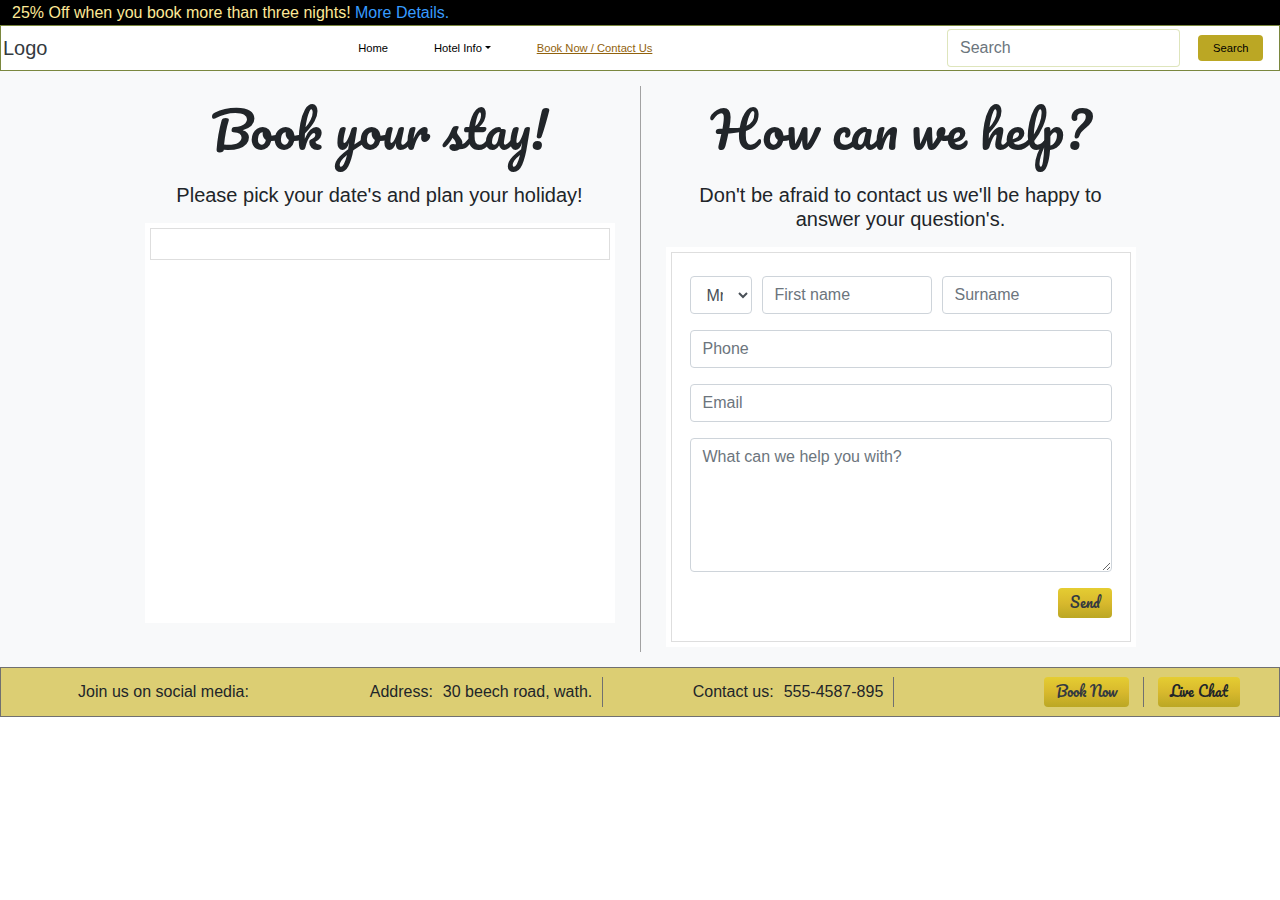
==== book-now.html @ cb4e885e "updated the ratings section with media quries, mobile and desktop views." ====
<!DOCTYPE html>
<html lang="en">

<head>
    <meta charset="UTF-8">
    <meta name="viewport" content="width=device-width, initial-scale=1.0">
    <meta http-equiv="X-UA-Compatible" content="ie=edge">
    <link rel="stylesheet" href="https://stackpath.bootstrapcdn.com/bootstrap/4.3.1/css/bootstrap.min.css" integrity="sha384-ggOyR0iXCbMQv3Xipma34MD+dH/1fQ784/j6cY/iJTQUOhcWr7x9JvoRxT2MZw1T" crossorigin="anonymous">
    <link rel="stylesheet" href="https://use.fontawesome.com/releases/v5.8.2/css/all.css" integrity="sha384-oS3vJWv+0UjzBfQzYUhtDYW+Pj2yciDJxpsK1OYPAYjqT085Qq/1cq5FLXAZQ7Ay" crossorigin="anonymous">
    <link href="https://fonts.googleapis.com/css?family=Pacifico|Playfair+Display|Viga&display=swap" rel="stylesheet">
    <link rel="stylesheet" href="assets/css/style.css" type="text/css" />
    <title>Document</title>
</head>

<body>

    <div class="page-container">

        <!----        on sale        ---->

        <div class="on-sale align-items-center d-none d-md-flex">
            <p>25% Off when you book more than three nights! <span>More Details.</span></p>
        </div>

        <!----       //on sale        ---->

        <!----       navigation bar    ---->

        <nav class="navbar navbar-expand-lg">
            <a class="navbar-brand text-dark" href="#">Logo</a>
            <button class="navbar-toggler" type="button" data-toggle="collapse" data-target="#navbarSupportedContent" aria-controls="navbarSupportedContent" aria-expanded="false" aria-label="Toggle navigation">
            <i class="fas fa-bars"></i>
        </button>

            <div class="collapse navbar-collapse" id="navbarSupportedContent">
                <div class="container-fluid navigation-button-container">
                    <div>
                        <ul class="navbar-nav mr-auto">
                            <li class="nav-item active">
                                <a class="nav-link page-button" href="index.html">Home <span class="sr-only">(current)</span></a>
                            </li>
                            <li class="nav-item dropdown">
                                <a class="nav-link dropdown-toggle page-button" href="#" id="navbarDropdown" role="button" data-toggle="dropdown" aria-haspopup="true" aria-expanded="false">Hotel Info</a>
                                <div class="dropdown-menu" aria-labelledby="navbarDropdown">
                                    <a class="dropdown-item" href="hotel-info.html#">Pictures</a>
                                    <a class="dropdown-item" href="hotel-info.html#information-page">Info & Prices</a>
                                    <a class="dropdown-item" href="hotel-info.html#">Faculties</a>
                                    <a class="dropdown-item" href="hotel-info.html#">Guest reviews</a></a>
                                </div>
                            </li>
                            <li class="nav-item">
                                <a class="nav-link active-page-indicator" href="#">Book Now / Contact Us</a>
                            </li>
                        </ul>
                    </div>
                </div>
                <div class="search-container">
                    <form class="form-inline my-2 my-lg-0">
                        <input class="form-control kings-search-box mr-sm-2" type="search" placeholder="Search" aria-label="Search">
                        <button class="kings-search-button" type="submit">Search</button>
                    </form>
                </div>
            </div>
        </nav>

        <!----      //navigation bar    ---->

        <div class="half-section-container contactus-background-color bg-light">
            <div class="half-section-wrapper">

                <!----        book now header and sub heading       ---->

                <div class="booknow-header-font">
                    <h2 class="text-center p-2">Book your stay!</h2>
                    <h5 class="text-center p-2">Please pick your date's and plan your holiday!</h5>
                </div>

                <!----      //book now header and sub heading       ---->

                <!----           book now section             ---->

                <div class="booknow-section-background">
                    <div class="page-border">

                    </div>
                </div>

                <!----           //book now section             ---->

            </div>

            <div class="vertical-hr"></div>
            <hr class="horizontal-hr">

            <div class="half-section-wrapper">
                
                <!----          contact us header and sub heading          ---->
                
                <div class="booknow-title-container">
                    <div class="booknow-header-font">
                        <h2 class="text-center p-2">How can we help?</h2>
                        <h5 class="text-center p-2">Don't be afraid to contact us we'll be happy to answer your question's.</h5>
                    </div>
                </div>
                <!----          //contact us header and sub heading          ---->

                <!----          contact us form          ---->

                <div class="booknow-section-background">
                    <div class="page-border">
                        <form>
                            <div class="form-row p-2">
                                <div class="col-2">
                                    <select id="title" name="country" class="form-control" required>
                                        <option value="mr">Mr</option>
                                        <option value="mrs">Mrs</option>
                                        <option value="miss">Miss</option>
                                        <option value="ms">Ms</option>
                                        <option value="dr">Dr</option>
                                    </select>
                                </div>
                                <div class="col-5">
                                    <input type="text" name="name" placeholder="First name" class="form-control" required/>
                                </div>
                                <div class="col-5">
                                    <input type="text" name="surname" placeholder="Surname" class="form-control" required/>
                                </div>
                            </div>
                            <div class="form-row p-2">
                                <div class="col">
                                    <input type="tel" name="tel" placeholder="Phone" class="form-control" required/>
                                </div>
                            </div>
                            <div class="form-row p-2">
                                <div class="col">
                                    <input type="email" name="email" placeholder="Email" class="form-control" required/>
                                </div>
                            </div>
                            <div class="form-row p-2">
                                <div class="col">
                                    <textarea rows="5" name="message" placeholder="What can we help you with?" class="form-control" required/></textarea>
                                </div>
                            </div>
                            <div class="form-row p-2">
                                <div class="col d-flex justify-content-end">
                                    <input type="submit" value="Send" class=" text-dark kings-button" />
                                </div>
                            </div>
                        </form>
                    </div>
                </div>

                <!----          //contact us form          ---->
                
            </div>
        </div>
    </div>
    
    <!----      footer       ---->

    <footer>
        <div class="footer">
            <div class="row d-flex align-items-center footer-container">
                <div class="col-sm-12 col-md-6 col-lg-3 footer-social-container">
                    <p class="d-inline m-0 mx-1">Join us on social media:</p>
                    <i class="fab fa-facebook-square mx-1"></i>
                    <i class="fab fa-pinterest-square mx-1"></i>
                    <i class="fab fa-twitter-square mx-1"></i>
                    <i class="fab fa-instagram mx-1"></i>
                </div>
                <div class="col-sm-12 col-md-6 col-lg-3 footer-address-container">
                    <h6 class="m-0">Address:</h6>
                    <p>30 beech road, wath.</p>
                    <div class="footer-divider"></div>
                </div>
                <div class="col-sm-12 col-md-6 col-lg-3 footer-contact-container">
                    <h6 class="d-inline m-0">Contact us:</h6>
                    <p class="d-inline">555-4587-895</p>
                    <div class="footer-divider d-inline"></div>
                </div>
                <div class="col-sm-12 col-md-6 col-lg-3 footer-buttons-container">
                    <a href="book-now.html" class="kings-button footer-buttons text-dark">Book Now</a>
                    <div class="footer-divider d-inline"></div>
                    <a class="kings-button footer-buttons">Live Chat</a>
                </div>
            </div>
        </div>
    </footer>

    <!----      //footer       ---->

    </div>

    <!----     bootstrap js  ---->

    <script src="https://code.jquery.com/jquery-3.3.1.slim.min.js" integrity="sha384-q8i/X+965DzO0rT7abK41JStQIAqVgRVzpbzo5smXKp4YfRvH+8abtTE1Pi6jizo" crossorigin="anonymous"></script>
    <script src="https://cdnjs.cloudflare.com/ajax/libs/popper.js/1.14.7/umd/popper.min.js" integrity="sha384-UO2eT0CpHqdSJQ6hJty5KVphtPhzWj9WO1clHTMGa3JDZwrnQq4sF86dIHNDz0W1" crossorigin="anonymous"></script>
    <script src="https://stackpath.bootstrapcdn.com/bootstrap/4.3.1/js/bootstrap.min.js" integrity="sha384-JjSmVgyd0p3pXB1rRibZUAYoIIy6OrQ6VrjIEaFf/nJGzIxFDsf4x0xIM+B07jRM" crossorigin="anonymous"></script>

    <!----     //bootstrap js  ---->

</body>

</html>
---- assets/css/style.css ----
body {
    min-width: 320px;
}

/*     generic    */

/*      layout     */

.half-section-container {
    padding: 15px;
}

.half-section-wrapper {
    padding: 5px;
}

.vertical-hr {
    display: none;
}

.horizontal-hr {
    display: inline-block;
    width: 100%;
    background-color: #A2A2A2;
}

.page-border {
    border: solid #DEDEDE 1px;
    height: 100%;
    width: 100%;
    padding: 10px;
    padding-bottom: 15px;
    padding-top: 15px;
}

/*    //layout       */

/*  king style button   */

.kings-button {
    background-image: linear-gradient(#e5cd32, #d8b92d, #BBA724);
    border: none;
    border-radius: 4px;
    color: white;
    font-family: 'Pacifico', cursive;
    padding: 4px 12px;
    display: flex;
    justify-content: center;
    cursor: pointer;
    font-size: 0.9em;
}

.kings-button:hover {
    background-image: linear-gradient(#e0c82c, #e0c82c, #e0c82c);
}

.kings-button:active {
    background-image: linear-gradient(#BBA724, #d8b92d, #e5cd32);
}

.kings-font {
    font-family: 'Pacifico', cursive;
}

/*  //king style button    */

/*   icons    */

.fa-map-marker-alt {
    font-size: 18px;
    color:gray;
}

/*  // icons    */

/*   //generic    */

/*       on sale       */

.on-sale {
    height: 25px;
    width: 100%;
    background-color: black;
    display: flex;
}

.on-sale p {
    color: #FEE997;
    margin: 12px;
}

.on-sale span {
    color: #379BFF;
}

/*      //on sale       */

/*       navigation bar     */

.navbar {
    border: solid #7A873E 1px;
    background-color: white;
}

.navigation-button-container {
    display: flex;
    justify-content: flex-start;
    padding: 0;
}

.fa-bars {
    color: #ccb82a;
}

.active-page-indicator {
    color: #91620D;
    text-decoration: underline;
    padding: 2px 13px;
    margin: 4px 0px;
}

.active-page-indicator:hover {
    text-decoration: underline;
    background-color: rgba(187, 167, 36, 0.2);
    border-radius: 2px;
    color: #91620D;
}

.active-page-indicator:active {
    color: white;
    background-color: rgb(187, 167, 36);
    border-radius: 2px;
}

.page-button {
    color: black;
    padding: 2px 13px;
    margin: 4px 0px;
}

.page-button:hover {
    color: black;
    background-color: rgba(187, 167, 36, 0.2);
    border-radius: 2px;
}

.page-button:active {
    color: white;
    background-color: rgb(187, 167, 36);
    border-radius: 2px;
}

.dropdown-item:hover {
    background-color: rgba(187, 167, 36, 0.2);
}

.dropdown-item:active {
    background-color: #BBA724;
}

.kings-search-box {
    border: solid rgba(146, 168, 33, 0.3) 1px;
    width: 150px;
}

.kings-search-button {
    background-color: #BBA724;
    color: black;
    border-radius: 4px;
    border: none;
    padding: 5px 15px;
    margin: 0px 10px;
}

.kings-search-button:hover {
    background-color: #ddc62e;
}

.kings-search-button:active {
    background-color: #6d6110;
}

.search-container {
    min-width: 330px;
    display: flex;
    justify-content: flex-start;
}

/*      //navigation bar     */

/*  ----------    (index.html)  ----------   */

/*    header     */

.landing-page-container {
    height: 90vh;
    min-height: 500px;
    background: url("../images/main-background-image-mobile.png")no-repeat center;
    -webkit-background-size: cover;
    -moz-background-size: cover;
    -o-background-size: cover;
    background-size: cover;
    z-index: -10;
    background-position: 0% 00%;
}

.landing-background-container {
    width: 100%;
    height: 100%;
}

.landing-wrapper {
    width: 100%;
}

.landing-review {
    width: 100%;
    height: 80px;
}

.main-reviews-button a {
    width: 110px;
    margin-left: 65px;
    margin-bottom: 5px;
    color: white;
}

.main-reviews-button p {
    color: #D5DCD1;
}

/*   check in dates-form    */

.landing-dates-container {
    width: 100%;
    height: 130px;
    background-color: white;
    border-radius: 10px 10px 0px 0px;
    border: solid #7A873E 1px;
}

.landing-dates-wrapper {
    margin: 0 auto;
}

.checkin-form div {
    display: inline-block;
}

.checkin-form div p {
    margin: 0;
}

input[type="number"] {
    width: 50px;
    border-radius: 2px;
    border: #707070 solid 1px;
    background-color: #FAFBDA;
}

input[type="date"] {
    width: 150px;
    border-radius: 2px;
    border: #707070 solid 1px;
    background-color: #FAFBDA;
}

/*   //check in dates-form    */

/*   // header     */

/*   windows    */

.windows {
    background: url("../images/windows.png") no-repeat center center;
    -webkit-background-size: cover;
    -moz-background-size: cover;
    -o-background-size: cover;
    background-size: cover;
    height: 150px;
    z-index: 2;
}

.windows-background {
    height: 150px;
    background: url("../images/windows-background.png") no-repeat center center fixed;
    -webkit-background-size: cover;
    -moz-background-size: cover;
    -o-background-size: cover;
    background-size: cover;
}

/*   //windows    */

/*  landing video and location section  */

.pictures-more-container {
    height: 50px;
    padding-bottom: 18px;
    background-color: #F1F1F1;
}

.landing-background-color {
    background-color: #F1F1F1;
}

.landing-section-background-color {
    background-color: white;
}

/* //landing video and location section   */

/*  ---------  // (index.html)  ----------   */

/*  ---------  (hotel-info.html)  ---------   */

/*         picture section       */

.picture-section-background {
    background: url("../images/hotel-info-pictures-background.jpg")no-repeat;
    background-size:cover:;
}

.picture-section-height {
    display:flex;
    justify-content:center;
    align-items:center;
    
}

.picture-container {
    padding: 5px;
    max-width: 720px;
}

.picture-wrapper {
    display: inline-block;
    border: solid black 1px;
    background-color: rgba(70, 200, 200, 0.2);
    border-radius: 5px;
    padding: 5px;
    width: 100%;
}

.picture-wrapper img {
    width: 100%;
}

.ipad-view-picture {
    display: none;
}

.desktop-view-picture {
    display: none;
}

.pictures-view-on-map {

}

.picture-background-overlay-empty {
    height:5px;
}

/*  //  picture section       */

/*    log rating section  */

/* colours */

.rating-color--staff {
    color:#CF863C;
}

.rating-color--comfort {
    color:#FFB56A;
}

.rating-color--cleanliness {
    color:#CE5756;
}

.rating-color--wifi {
    color:#8B7A68;
}

.rating-color--location {
    color:#EEB071;
}

.rating-color--faculties {
    color:#B87836;
}

/* //colours */

/*    log rating style  */

.rating-background-image {
    background:url("../images/ratings-background.jpg");
    background-size:cover;
}

.top-rating-container {
    
}

.rating-container {
    display: inline-block;
    margin:19px;
}

.rating-wrapper {
    width:70px;
    height:70px;
    background-image: url("../images/log-ratings.png");
    background-size:cover;
    border-radius: 50%;
    overflow: hidden;
    display:flex;
    justify-content:center;
    align-items:center;
    box-shadow: 4px 4px 14px rgb(50,50,50);
}

.rating-indicator {
    position: relative;
}

.rating-percent {
    position: absolute;
    border-radius:50%;
    width:55px;
    height:55px;
    z-index:5;
    background-color:#f0d7bd;
    display:flex;
    justify-content:center;
    align-items:center;
}

.rating-percent p {
    font-family: 'Pacifico', cursive;
    color:black;
    font-size: 20px;
    margin-bottom:8px;
}

/*  // log rating style   */ 

/*      rating title container top    */

.rating-title-container-top {
    height: 55px;
    background-color: white;
    border:solid #7A873E 1px;
    border-radius: 10px 10px 0px 0px;
}

.rating-title-container-top h5 {
    margin-top: 15px;
    margin-right:16px;
    margin-left:16px;
}

.desktop-only {
    display:none;    
}

/*  //  rating title container top    */

/*      rating indicators top       */


/*   // rating indicators top       */

/*      rating title container bottom  (Mobile only)  */

.rating-title-container-bottom {
    height: 55px;
    background-color: white;
    border:solid #7A873E 1px;
    border-radius: 10px 10px 10px 10px;
}

.rating-title-container-bottom h5 {
    margin-top: 15px;
    margin-right:16px;
    margin-left:16px;
}

/*  //  rating title container bottom  (Mobile only)  */

/*      rating indicators bottom   (Mobile only)    */

/*   // rating indicators bottom   (Mobile only)    */

/*   //  log rating section  */

/*    information and prices    */

.information-page-overlay-border-mobile {
    background-color:#F7F8F5;
    border-top:solid #7A873E 1px;
    border-radius: 10px 10px 0px 0px;
    height:15px;
    position:relative;
    top:1px;
}

.information-page-container {
    background-color:#F7F8F5;
}

.information-background-style div {
    background-color:white;
    border:solid #DEDEDE 1px;
}

.information-hr {
    color:#BBA724;
}

/*   // information and prices   */

/*  --------- //(hotel-info.html)  ---------   */

/*  ---------   (book-now.html)  ---------   */

.booknow-header-font h2 {
    font-family: Pacifico, cursive;
    font-size: 50px;
}

.booknow-section-background {
    background-color: rgba(255, 255, 255, 0.9);
    min-height: 400px;
    padding: 5px;
}

/*  --------- // (book-now.html)  ---------   */

/*       footer         */

.footer {
    height: 235px;
    background-color: #DCCE73;
    border: solid 1px #707070;
}

.fab {
    transition: all .4s;
    font-size: 24px;
    color: #BBA724;
    margin: 0px 4px;
}

.fa-facebook-square:hover {
    color: #3b5998;
}

.fa-twitter-square:hover {
    color: #38A1F3;
}

.fa-pinterest-square:hover {
    color: #c8232c
}

.fa-instagram:hover {
    color: #e56649;
}

.footer-container {
    height: 100%;
    padding: 0px 25px;
    margin: 0;
}

.footer-social-container {
    display: flex;
    justify-content: center;
    padding: 5px;
    align-items: center;
}

.footer-social-container h6 {
    margin: 0px 10px;
}

.footer-address-container {
    display: flex;
    justify-content: center;
    padding: 5px;
    align-items: center;
}

.footer-address-container p {
    margin: 0px 10px;
}

.footer-contact-container {
    display: flex;
    justify-content: center;
    padding: 5px;
    align-items: center;
}

.footer-contact-container p {
    margin: 0px 10px;
}

.footer-buttons-container {
    display: flex;
    justify-content: center;
    padding: 5px;
    align-items: center;
}

.footer-divider {
    width: 1px;
    height: 30px;
    background-color: #707070;
}

.footer-buttons {
    margin: 0px 14px;
}

/*      //footer        */

/*     media queries        */

@media (min-width: 540px) {
    /*  ----- (hotel-info.html)   ------ */
    .picture-wrapper {
        width: 49%;
        margin-bottom: 5px;
    }
    .ipad-view-picture {
        display: inline-block;
    }
    /*  ----- // (hotel-info.html)   ------ */
}

@media (min-width: 566px) {
    /*  -----  (index.html)   ------ */
    .landing-dates-container {
        height: 70px;
    }
    /*  -----  //(indexo.html)   ------ */
    
}

@media (min-width: 640px) {
    /* ----- (hotel-info.html)   ------ */
    .desktop-only {
        display:flex;
        justify-content:center;
        align-items:center;
    }
    .mobile-only {
        display:none;
    }
    /* ----- // (hotel-info.html)   ------ */
}

@media (min-width: 768px) {
    /*  -----  (index.html)   ------ */
    .checkin-form div {
        margin-right: 30px;
    }
    /*  ----- // (index.html)   ------ */
    
    /*     footer      */
    .footer {
        height: 95px;
    }
    /*   //footer     */
}


@media (min-width: 930px) {
    /*     layout     */
    .half-section-container {
        display: flex;
        justify-content: center;
        padding-left: 40px;
        padding-right: 40px;
    }
    .half-section-wrapper {
        display: inline-block;
        width: 40%;
    }
    .vertical-hr {
        display: inline-block;
        border-right: solid #A2A2A2 1px;
        margin-left: 20px;
        margin-right: 20px;
    }
    .horizontal-hr {
        display: none;
    }
    /*      //layout       */
    /*  -----  (hotel-info.html)   ------ */
    .picture-container {
        max-width: 840px;
    }

    .picture-wrapper {
        width: 31.25%;
        margin: 7px;
    }
    .desktop-view-picture {
        display: inline-block;
    }

    /*  ----- // (hotel-info.html)   ------ */
}

@media (min-width: 992px) {
    /*        navigation bar     */
    .navbar {
        font-size: 0.7em;
        padding: 2px;
    }
    .dropdown-item {
        font-size: 0.7em;
    }
    .navigation-button-container {
        justify-content: center;
    }
    .nav-link {
        margin: 0px 15px;
    }
    /*      //navigation bar     */
    /*  ------  (index.html) ------ */
    .landing-page-container {
        background: url("../images/main-background.png")no-repeat center center;
        background-position: 43% 50%;
    }
    /*  ------ // (index.html) ------ */
}

@media (min-width: 1200px) {
    /*         footer         */
    .footer {
        height: 50px;
    }
    .footer-socaial-container {
        justify-content: flex-start;
        padding: 0;
    }
    .footer-address-container {
        justify-content: center;
        padding: 0;
    }
    .footer-contact-container {
        padding: 0;
    }
    .footer-buttons-container {
        justify-content: flex-end;
        padding: 0;
    }
    /*         //footer         */
}

/*     //media queries        */
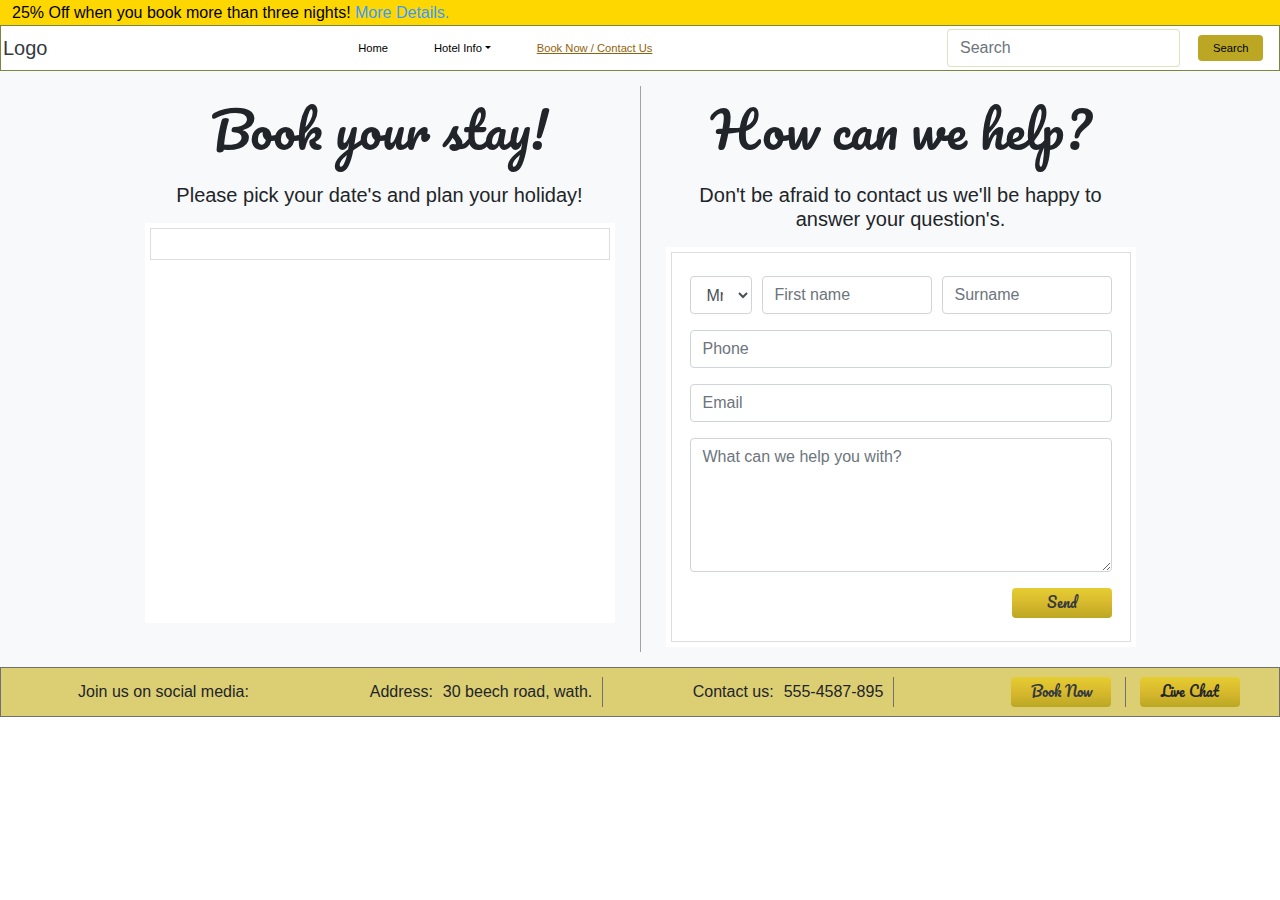
==== commit 9cd6ff4b: "added a title to the reviews section and cleaned up packages section" ====
--- a/book-now.html
+++ b/book-now.html
@@ -70,8 +70,8 @@
 
                 <!----        book now header and sub heading       ---->
 
-                <div class="booknow-header-font">
-                    <h2 class="text-center p-2">Book your stay!</h2>
+                <div>
+                    <h2 class="text-center p-2 second-title-font">Book your stay!</h2>
                     <h5 class="text-center p-2">Please pick your date's and plan your holiday!</h5>
                 </div>
 
@@ -97,8 +97,8 @@
                 <!----          contact us header and sub heading          ---->
                 
                 <div class="booknow-title-container">
-                    <div class="booknow-header-font">
-                        <h2 class="text-center p-2">How can we help?</h2>
+                    <div>
+                        <h2 class="text-center p-2 second-title-font">How can we help?</h2>
                         <h5 class="text-center p-2">Don't be afraid to contact us we'll be happy to answer your question's.</h5>
                     </div>
                 </div>
--- a/assets/css/style.css
+++ b/assets/css/style.css
@@ -48,6 +48,7 @@
     justify-content: center;
     cursor: pointer;
     font-size: 0.9em;
+    width: 100px;
 }
 
 .kings-button:hover {
@@ -62,16 +63,34 @@
     font-family: 'Pacifico', cursive;
 }
 
+.kings-shadow {
+    box-shadow: 0px 0px 5px 5px rgba(0, 0, 0, 0.25);
+}
+
 /*  //king style button    */
 
 /*   icons    */
 
 .fa-map-marker-alt {
     font-size: 18px;
-    color:gray;
+    color: gray;
 }
 
 /*  // icons    */
+
+/*  modal  */
+
+.modal-style {
+    border-top: solid 5px green;
+}
+
+/*  // modal  */
+
+/*    font    */
+
+
+
+/*   //font   */
 
 /*   //generic    */
 
@@ -91,6 +110,18 @@
 
 .on-sale span {
     color: #379BFF;
+}
+
+.on-sale:hover {
+    background-color:gold;
+}
+
+.on-sale:hover p {
+    color:black;
+}
+
+.on-sale:hover .on-sale p {
+    color: black;
 }
 
 /*      //on sale       */
@@ -318,14 +349,13 @@
 
 .picture-section-background {
     background: url("../images/hotel-info-pictures-background.jpg")no-repeat;
-    background-size:cover:;
+    background-size: cover;
 }
 
 .picture-section-height {
-    display:flex;
-    justify-content:center;
-    align-items:center;
-    
+    display: flex;
+    justify-content: center;
+    align-items: center;
 }
 
 .picture-container {
@@ -354,12 +384,10 @@
     display: none;
 }
 
-.pictures-view-on-map {
-
-}
+.pictures-view-on-map {}
 
 .picture-background-overlay-empty {
-    height:5px;
+    height: 5px;
 }
 
 /*  //  picture section       */
@@ -369,27 +397,27 @@
 /* colours */
 
 .rating-color--staff {
-    color:#CF863C;
+    color: #CF863C;
 }
 
 .rating-color--comfort {
-    color:#FFB56A;
+    color: #FFB56A;
 }
 
 .rating-color--cleanliness {
-    color:#CE5756;
+    color: #CE5756;
 }
 
 .rating-color--wifi {
-    color:#8B7A68;
+    color: #8B7A68;
 }
 
 .rating-color--location {
-    color:#EEB071;
+    color: #EEB071;
 }
 
 .rating-color--faculties {
-    color:#B87836;
+    color: #B87836;
 }
 
 /* //colours */
@@ -397,30 +425,29 @@
 /*    log rating style  */
 
 .rating-background-image {
-    background:url("../images/ratings-background.jpg");
-    background-size:cover;
-}
-
-.top-rating-container {
-    
-}
+    background: url("../images/ratings-background.jpg");
+    background-size: cover;
+}
+
+.top-rating-container {}
 
 .rating-container {
     display: inline-block;
-    margin:19px;
+    margin: 19px;
 }
 
 .rating-wrapper {
-    width:70px;
-    height:70px;
+    width: 70px;
+    height: 70px;
     background-image: url("../images/log-ratings.png");
-    background-size:cover;
+    background-size: cover;
     border-radius: 50%;
     overflow: hidden;
-    display:flex;
-    justify-content:center;
-    align-items:center;
-    box-shadow: 4px 4px 14px rgb(50,50,50);
+    display: flex;
+    justify-content: center;
+    align-items: center;
+    box-shadow: 4px 4px 14px rgb(50, 50, 50);
+    border: solid #ffecc7 0.4px;
 }
 
 .rating-indicator {
@@ -429,48 +456,47 @@
 
 .rating-percent {
     position: absolute;
-    border-radius:50%;
-    width:55px;
-    height:55px;
-    z-index:5;
-    background-color:#f0d7bd;
-    display:flex;
-    justify-content:center;
-    align-items:center;
+    border-radius: 50%;
+    width: 55px;
+    height: 55px;
+    z-index: 5;
+    background-color: #f0d7bd;
+    display: flex;
+    justify-content: center;
+    align-items: center;
 }
 
 .rating-percent p {
     font-family: 'Pacifico', cursive;
-    color:black;
+    color: black;
     font-size: 20px;
-    margin-bottom:8px;
-}
-
-/*  // log rating style   */ 
+    margin-bottom: 8px;
+}
+
+/*  // log rating style   */
 
 /*      rating title container top    */
 
 .rating-title-container-top {
     height: 55px;
     background-color: white;
-    border:solid #7A873E 1px;
+    border: solid #7A873E 1px;
     border-radius: 10px 10px 0px 0px;
 }
 
 .rating-title-container-top h5 {
     margin-top: 15px;
-    margin-right:16px;
-    margin-left:16px;
+    margin-right: 16px;
+    margin-left: 16px;
 }
 
 .desktop-only {
-    display:none;    
+    display: none;
 }
 
 /*  //  rating title container top    */
 
 /*      rating indicators top       */
-
 
 /*   // rating indicators top       */
 
@@ -479,14 +505,14 @@
 .rating-title-container-bottom {
     height: 55px;
     background-color: white;
-    border:solid #7A873E 1px;
+    border: solid #7A873E 1px;
     border-radius: 10px 10px 10px 10px;
 }
 
 .rating-title-container-bottom h5 {
     margin-top: 15px;
-    margin-right:16px;
-    margin-left:16px;
+    margin-right: 16px;
+    margin-left: 16px;
 }
 
 /*  //  rating title container bottom  (Mobile only)  */
@@ -500,34 +526,160 @@
 /*    information and prices    */
 
 .information-page-overlay-border-mobile {
-    background-color:#F7F8F5;
-    border-top:solid #7A873E 1px;
+    background-color: #F7F8F5;
+    border-top: solid #7A873E 1px;
     border-radius: 10px 10px 0px 0px;
-    height:15px;
+    height: 45px;
+    position: relative;
+    top: 1px;
+}
+
+.information-page-overlay-border-desktop {
+    background-color: #F7F8F5;
+    border-top: solid #7A873E 1px;
+    border-radius: 10px 10px 0px 0px;
+    height: 45px;
+    position: relative;
+    top: 1px;
+}
+
+.information-page-container {
+    background-color: #F7F8F5;
+}
+
+.top-information-container {
+    display: inline-block;
+}
+
+.information-background-style {
+    background-color: white;
+    border: solid #DEDEDE 1px;
+    max-width: 370px;
+}
+
+.information-hr {
+    background-color: #BBA724;
+}
+
+.information-vertical-border {
+    border-right: none;
+    border-left: none;
+}
+
+.landmarks-list {
+    line-height: 2.3em;
+}
+
+/*   // information and prices   */
+
+/*   reviews portion   */
+
+.review-background-page {
+	background:url("../images/paper-background.png")no-repeat center center;
+	background-size:cover;
+	display:flex;
+	justify-content:center;
+	align-items:center;
+	}
+
+.review-container {
+    padding:0px;
+    padding-top: 90px;
+	max-width:800px;
+}
+
+.reviews-title {
     position:relative;
-    top:1px;
-}
-
-.information-page-container {
-    background-color:#F7F8F5;
-}
-
-.information-background-style div {
-    background-color:white;
-    border:solid #DEDEDE 1px;
-}
-
-.information-hr {
-    color:#BBA724;
-}
-
-/*   // information and prices   */
+    bottom:50px;
+}
+
+.review-image-wrapper--green {
+	width:50px;
+	height:50px;
+	border:solid #DCCE73 4px;
+	border-radius:50%;
+	overflow:hidden;
+	float:left;
+}
+
+.review-image-wrapper--red {
+	width:50px;
+	height:50px;
+	border:solid #E9BA9B 4px;
+	border-radius:50%;
+	overflow:hidden;
+	float:right;
+}
+
+.review-image-size {
+	width:100%;
+	height:100%;
+}
+
+.review-hr {
+	width:100%;
+}
+
+/*   //reviews portion   */
+
+/*     packages section     */
+
+.kings-package-section-background {
+    background:url("../images/kings-package-background.png")no-repeat center center;
+    height:650px;
+    background-size:cover;
+    padding:0;
+}
+
+.packages-title {
+    text-decoration:underline;
+}
+
+.packages-color--king {
+    color:#F2C7A2;
+}
+
+.walkers-package-section-background {
+    background:url("../images/walker-package-background.png")no-repeat center center;
+    height:650px;
+    background-size:cover;
+    padding:0;
+    border-top:solid white 1px;
+    border-bottom:solid white 1px;
+}
+
+.packages-color--walkers {
+    color:#EFFFE5;
+}
+
+.fearless-package-section-background {
+    background:url("../images/fearless-package-background.png")no-repeat center center;
+    height:650px;
+    background-size:cover;
+    padding:0;
+}
+
+.packages-color--fearless {
+    color:#DCEAFF;
+}
+
+.packages-color--gold {
+    color:#E5C352;
+}
+
+.packages-alpha-over {
+    background-color:rgba(0,0,0,0.85);
+    padding:15px;
+    height:100%;
+}
+
+/*  //packages section  */
 
 /*  --------- //(hotel-info.html)  ---------   */
 
 /*  ---------   (book-now.html)  ---------   */
 
-.booknow-header-font h2 {
+.second-title-font {
     font-family: Pacifico, cursive;
     font-size: 50px;
 }
@@ -649,20 +801,26 @@
         height: 70px;
     }
     /*  -----  //(indexo.html)   ------ */
-    
 }
 
 @media (min-width: 640px) {
     /* ----- (hotel-info.html)   ------ */
     .desktop-only {
-        display:flex;
-        justify-content:center;
-        align-items:center;
+        display: flex;
+        justify-content: space-around;
+        align-items: center;
     }
     .mobile-only {
-        display:none;
+        display: none;
     }
     /* ----- // (hotel-info.html)   ------ */
+}
+
+@media (min-width: 670px) {
+    .top-information-container {
+        display: flex;
+        justify-content: center;
+    }
 }
 
 @media (min-width: 768px) {
@@ -671,7 +829,19 @@
         margin-right: 30px;
     }
     /*  ----- // (index.html)   ------ */
-    
+    /*  -----  (hotel-info.html)  ------ */
+    .review-background-page {
+        background:url("../images/reviews-background.png")no-repeat center center;
+        background-size:cover;
+        height:950px;
+        }
+    .review-container {
+            padding-top:220px;
+        }
+    .review-image-wrapper--red {
+            float:left;
+        }
+    /*  -----  //(hotel-info.html)  ------ */
     /*     footer      */
     .footer {
         height: 95px;
@@ -740,6 +910,34 @@
         background-position: 43% 50%;
     }
     /*  ------ // (index.html) ------ */
+    /*  ------ (hotel-inf0) ------ */
+    .top-information-container {
+        display: inline-block;
+    }
+    .information-vertical-border {
+        border-right: solid green 1px;
+        border-left: solid green 1px;
+    }
+    .walkers-package-section-background {
+        border:none;
+        border-right:solid white 1px;
+        border-left:solid white 1px;
+    }
+
+    /*  ------ //(hotel-inf0) ------ */
+}
+
+@media (min-width: 1190px) {
+	.review-background-page {
+	background:url("../images/reviews-background.png")no-repeat center center;
+	background-size:cover;
+	height:1100px;
+	padding-left:100px;
+	padding-right:150px;
+}
+	.review-container {
+		padding-top:220px;
+	}
 }
 
 @media (min-width: 1200px) {
@@ -765,4 +963,4 @@
     /*         //footer         */
 }
 
-/*     //media queries        */
+/*     //media queries        */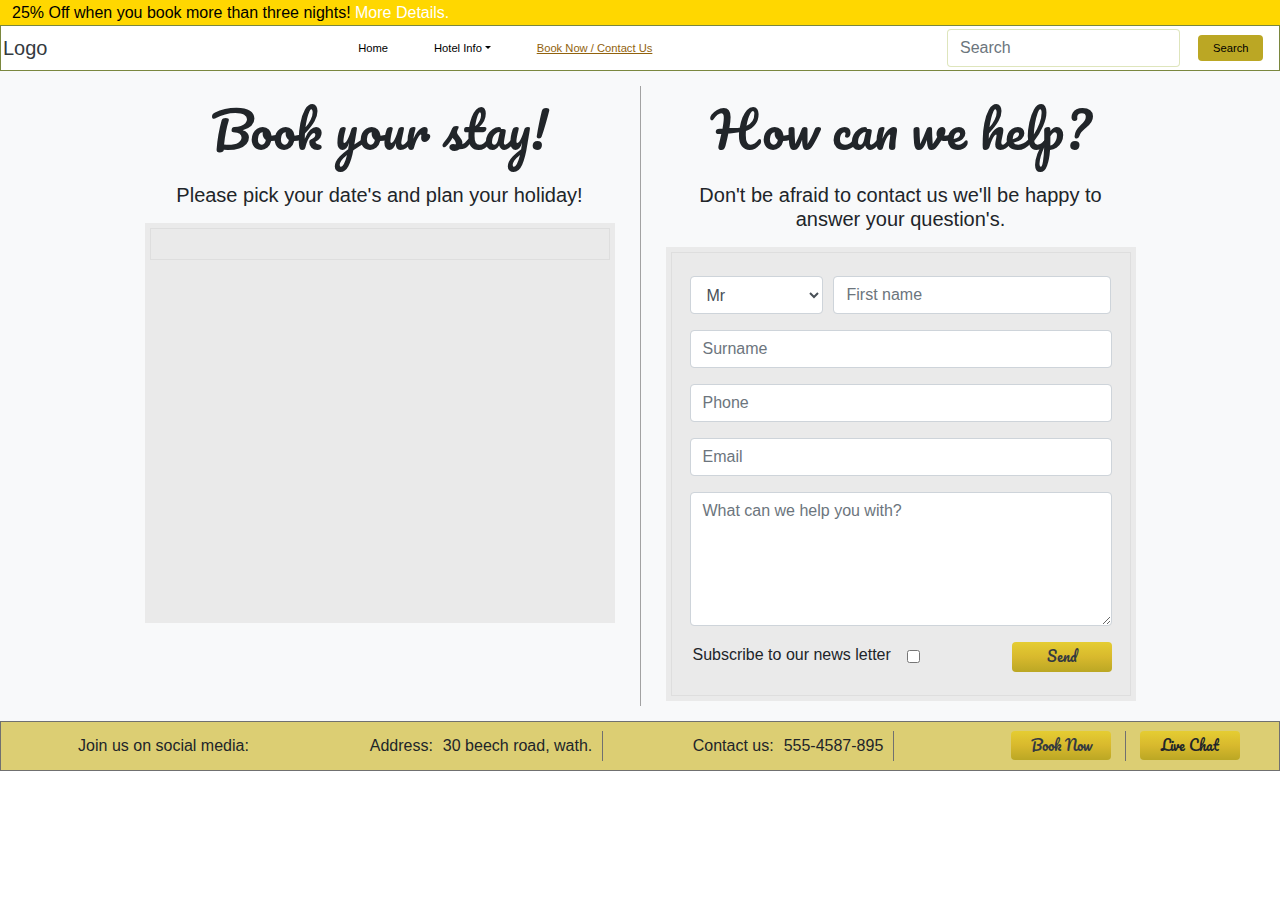
==== commit ae635df9: "contact us section cleaned up" ====
--- a/book-now.html
+++ b/book-now.html
@@ -5,8 +5,10 @@
     <meta charset="UTF-8">
     <meta name="viewport" content="width=device-width, initial-scale=1.0">
     <meta http-equiv="X-UA-Compatible" content="ie=edge">
-    <link rel="stylesheet" href="https://stackpath.bootstrapcdn.com/bootstrap/4.3.1/css/bootstrap.min.css" integrity="sha384-ggOyR0iXCbMQv3Xipma34MD+dH/1fQ784/j6cY/iJTQUOhcWr7x9JvoRxT2MZw1T" crossorigin="anonymous">
-    <link rel="stylesheet" href="https://use.fontawesome.com/releases/v5.8.2/css/all.css" integrity="sha384-oS3vJWv+0UjzBfQzYUhtDYW+Pj2yciDJxpsK1OYPAYjqT085Qq/1cq5FLXAZQ7Ay" crossorigin="anonymous">
+    <link rel="stylesheet" href="https://stackpath.bootstrapcdn.com/bootstrap/4.3.1/css/bootstrap.min.css"
+        integrity="sha384-ggOyR0iXCbMQv3Xipma34MD+dH/1fQ784/j6cY/iJTQUOhcWr7x9JvoRxT2MZw1T" crossorigin="anonymous">
+    <link rel="stylesheet" href="https://use.fontawesome.com/releases/v5.8.2/css/all.css"
+        integrity="sha384-oS3vJWv+0UjzBfQzYUhtDYW+Pj2yciDJxpsK1OYPAYjqT085Qq/1cq5FLXAZQ7Ay" crossorigin="anonymous">
     <link href="https://fonts.googleapis.com/css?family=Pacifico|Playfair+Display|Viga&display=swap" rel="stylesheet">
     <link rel="stylesheet" href="assets/css/style.css" type="text/css" />
     <title>Document</title>
@@ -28,19 +30,23 @@
 
         <nav class="navbar navbar-expand-lg">
             <a class="navbar-brand text-dark" href="#">Logo</a>
-            <button class="navbar-toggler" type="button" data-toggle="collapse" data-target="#navbarSupportedContent" aria-controls="navbarSupportedContent" aria-expanded="false" aria-label="Toggle navigation">
-            <i class="fas fa-bars"></i>
-        </button>
+            <button class="navbar-toggler" type="button" data-toggle="collapse" data-target="#navbarSupportedContent"
+                aria-controls="navbarSupportedContent" aria-expanded="false" aria-label="Toggle navigation">
+                <i class="fas fa-bars"></i>
+            </button>
 
             <div class="collapse navbar-collapse" id="navbarSupportedContent">
                 <div class="container-fluid navigation-button-container">
                     <div>
                         <ul class="navbar-nav mr-auto">
                             <li class="nav-item active">
-                                <a class="nav-link page-button" href="index.html">Home <span class="sr-only">(current)</span></a>
+                                <a class="nav-link page-button" href="index.html">Home <span
+                                        class="sr-only">(current)</span></a>
                             </li>
                             <li class="nav-item dropdown">
-                                <a class="nav-link dropdown-toggle page-button" href="#" id="navbarDropdown" role="button" data-toggle="dropdown" aria-haspopup="true" aria-expanded="false">Hotel Info</a>
+                                <a class="nav-link dropdown-toggle page-button" href="#" id="navbarDropdown"
+                                    role="button" data-toggle="dropdown" aria-haspopup="true"
+                                    aria-expanded="false">Hotel Info</a>
                                 <div class="dropdown-menu" aria-labelledby="navbarDropdown">
                                     <a class="dropdown-item" href="hotel-info.html#">Pictures</a>
                                     <a class="dropdown-item" href="hotel-info.html#information-page">Info & Prices</a>
@@ -56,7 +62,8 @@
                 </div>
                 <div class="search-container">
                     <form class="form-inline my-2 my-lg-0">
-                        <input class="form-control kings-search-box mr-sm-2" type="search" placeholder="Search" aria-label="Search">
+                        <input class="form-control kings-search-box mr-sm-2" type="search" placeholder="Search"
+                            aria-label="Search">
                         <button class="kings-search-button" type="submit">Search</button>
                     </form>
                 </div>
@@ -65,20 +72,15 @@
 
         <!----      //navigation bar    ---->
 
-        <div class="half-section-container contactus-background-color bg-light">
+        <div class="half-section-container contactus-background-image bg-light">
             <div class="half-section-wrapper">
 
-                <!----        book now header and sub heading       ---->
+                <!----        book now section      ---->
 
                 <div>
                     <h2 class="text-center p-2 second-title-font">Book your stay!</h2>
                     <h5 class="text-center p-2">Please pick your date's and plan your holiday!</h5>
                 </div>
-
-                <!----      //book now header and sub heading       ---->
-
-                <!----           book now section             ---->
-
                 <div class="booknow-section-background">
                     <div class="page-border">
 
@@ -93,13 +95,14 @@
             <hr class="horizontal-hr">
 
             <div class="half-section-wrapper">
-                
+
                 <!----          contact us header and sub heading          ---->
-                
+
                 <div class="booknow-title-container">
                     <div>
                         <h2 class="text-center p-2 second-title-font">How can we help?</h2>
-                        <h5 class="text-center p-2">Don't be afraid to contact us we'll be happy to answer your question's.</h5>
+                        <h5 class="text-center p-2">Don't be afraid to contact us we'll be happy to answer your
+                            question's.</h5>
                     </div>
                 </div>
                 <!----          //contact us header and sub heading          ---->
@@ -110,38 +113,48 @@
                     <div class="page-border">
                         <form>
                             <div class="form-row p-2">
-                                <div class="col-2">
-                                    <select id="title" name="country" class="form-control" required>
-                                        <option value="mr">Mr</option>
-                                        <option value="mrs">Mrs</option>
-                                        <option value="miss">Miss</option>
-                                        <option value="ms">Ms</option>
-                                        <option value="dr">Dr</option>
+                                <div class="col-4">
+                                    <select id="title" name="country" class="form-control" required />
+                                    <option value="mr">Mr</option>
+                                    <option value="mrs">Mrs</option>
+                                    <option value="miss">Miss</option>
+                                    <option value="ms">Ms</option>
+                                    <option value="dr">Dr</option>
                                     </select>
                                 </div>
-                                <div class="col-5">
-                                    <input type="text" name="name" placeholder="First name" class="form-control" required/>
-                                </div>
-                                <div class="col-5">
-                                    <input type="text" name="surname" placeholder="Surname" class="form-control" required/>
+                                <div class="col-8">
+                                    <input type="text" name="name" placeholder="First name" class="form-control"
+                                        required />
+                                </div>
+                            </div>
+                            <div class="form-row p-2">
+                                <div class="col-12">
+                                    <input type="text" name="surname" placeholder="Surname" class="form-control"
+                                        required />
                                 </div>
                             </div>
                             <div class="form-row p-2">
                                 <div class="col">
-                                    <input type="tel" name="tel" placeholder="Phone" class="form-control" required/>
+                                    <input type="tel" name="tel" placeholder="Phone" class="form-control" required />
                                 </div>
                             </div>
                             <div class="form-row p-2">
                                 <div class="col">
-                                    <input type="email" name="email" placeholder="Email" class="form-control" required/>
+                                    <input type="email" name="email" placeholder="Email" class="form-control"
+                                        required />
                                 </div>
                             </div>
                             <div class="form-row p-2">
                                 <div class="col">
-                                    <textarea rows="5" name="message" placeholder="What can we help you with?" class="form-control" required/></textarea>
-                                </div>
-                            </div>
-                            <div class="form-row p-2">
+                                    <textarea rows="5" name="message" placeholder="What can we help you with?"
+                                        class="form-control" required /></textarea>
+                                </div>
+                            </div>
+                            <div class="form-row p-2">
+                                <div class="d-flex align-items-center">
+                                    <p class="mb-1 ml-2 mr-3">Subscribe to our news letter</p>
+                                    <input type="checkbox">
+                                </div>
                                 <div class="col d-flex justify-content-end">
                                     <input type="submit" value="Send" class=" text-dark kings-button" />
                                 </div>
@@ -151,11 +164,11 @@
                 </div>
 
                 <!----          //contact us form          ---->
-                
+
             </div>
         </div>
     </div>
-    
+
     <!----      footer       ---->
 
     <footer>
@@ -193,12 +206,18 @@
 
     <!----     bootstrap js  ---->
 
-    <script src="https://code.jquery.com/jquery-3.3.1.slim.min.js" integrity="sha384-q8i/X+965DzO0rT7abK41JStQIAqVgRVzpbzo5smXKp4YfRvH+8abtTE1Pi6jizo" crossorigin="anonymous"></script>
-    <script src="https://cdnjs.cloudflare.com/ajax/libs/popper.js/1.14.7/umd/popper.min.js" integrity="sha384-UO2eT0CpHqdSJQ6hJty5KVphtPhzWj9WO1clHTMGa3JDZwrnQq4sF86dIHNDz0W1" crossorigin="anonymous"></script>
-    <script src="https://stackpath.bootstrapcdn.com/bootstrap/4.3.1/js/bootstrap.min.js" integrity="sha384-JjSmVgyd0p3pXB1rRibZUAYoIIy6OrQ6VrjIEaFf/nJGzIxFDsf4x0xIM+B07jRM" crossorigin="anonymous"></script>
+    <script src="https://code.jquery.com/jquery-3.3.1.slim.min.js"
+        integrity="sha384-q8i/X+965DzO0rT7abK41JStQIAqVgRVzpbzo5smXKp4YfRvH+8abtTE1Pi6jizo"
+        crossorigin="anonymous"></script>
+    <script src="https://cdnjs.cloudflare.com/ajax/libs/popper.js/1.14.7/umd/popper.min.js"
+        integrity="sha384-UO2eT0CpHqdSJQ6hJty5KVphtPhzWj9WO1clHTMGa3JDZwrnQq4sF86dIHNDz0W1"
+        crossorigin="anonymous"></script>
+    <script src="https://stackpath.bootstrapcdn.com/bootstrap/4.3.1/js/bootstrap.min.js"
+        integrity="sha384-JjSmVgyd0p3pXB1rRibZUAYoIIy6OrQ6VrjIEaFf/nJGzIxFDsf4x0xIM+B07jRM"
+        crossorigin="anonymous"></script>
 
     <!----     //bootstrap js  ---->
 
 </body>
 
-</html>
+</html>--- a/assets/css/style.css
+++ b/assets/css/style.css
@@ -88,7 +88,10 @@
 
 /*    font    */
 
-
+.second-title-font {
+    font-family: Pacifico, cursive;
+    font-size: 50px;
+}
 
 /*   //font   */
 
@@ -117,11 +120,11 @@
 }
 
 .on-sale:hover p {
-    color:black;
-}
-
-.on-sale:hover .on-sale p {
     color: black;
+}
+
+.on-sale:hover span {
+    color: white;
 }
 
 /*      //on sale       */
@@ -525,50 +528,7 @@
 
 /*    information and prices    */
 
-.information-page-overlay-border-mobile {
-    background-color: #F7F8F5;
-    border-top: solid #7A873E 1px;
-    border-radius: 10px 10px 0px 0px;
-    height: 45px;
-    position: relative;
-    top: 1px;
-}
-
-.information-page-overlay-border-desktop {
-    background-color: #F7F8F5;
-    border-top: solid #7A873E 1px;
-    border-radius: 10px 10px 0px 0px;
-    height: 45px;
-    position: relative;
-    top: 1px;
-}
-
-.information-page-container {
-    background-color: #F7F8F5;
-}
-
-.top-information-container {
-    display: inline-block;
-}
-
-.information-background-style {
-    background-color: white;
-    border: solid #DEDEDE 1px;
-    max-width: 370px;
-}
-
-.information-hr {
-    background-color: #BBA724;
-}
-
-.information-vertical-border {
-    border-right: none;
-    border-left: none;
-}
-
-.landmarks-list {
-    line-height: 2.3em;
-}
+
 
 /*   // information and prices   */
 
@@ -626,7 +586,7 @@
 
 .kings-package-section-background {
     background:url("../images/kings-package-background.png")no-repeat center center;
-    height:650px;
+    height:670px;
     background-size:cover;
     padding:0;
 }
@@ -641,7 +601,7 @@
 
 .walkers-package-section-background {
     background:url("../images/walker-package-background.png")no-repeat center center;
-    height:650px;
+    height:670px;
     background-size:cover;
     padding:0;
     border-top:solid white 1px;
@@ -654,7 +614,7 @@
 
 .fearless-package-section-background {
     background:url("../images/fearless-package-background.png")no-repeat center center;
-    height:650px;
+    height:670px;
     background-size:cover;
     padding:0;
 }
@@ -679,13 +639,13 @@
 
 /*  ---------   (book-now.html)  ---------   */
 
-.second-title-font {
-    font-family: Pacifico, cursive;
-    font-size: 50px;
+.contactus-background-image {
+    background:url("../images/contact-page.png")no-repeat bottom center;
+    background-size:cover;
 }
 
 .booknow-section-background {
-    background-color: rgba(255, 255, 255, 0.9);
+    background-color:rgba(231, 231, 231, 0.83);
     min-height: 400px;
     padding: 5px;
 }
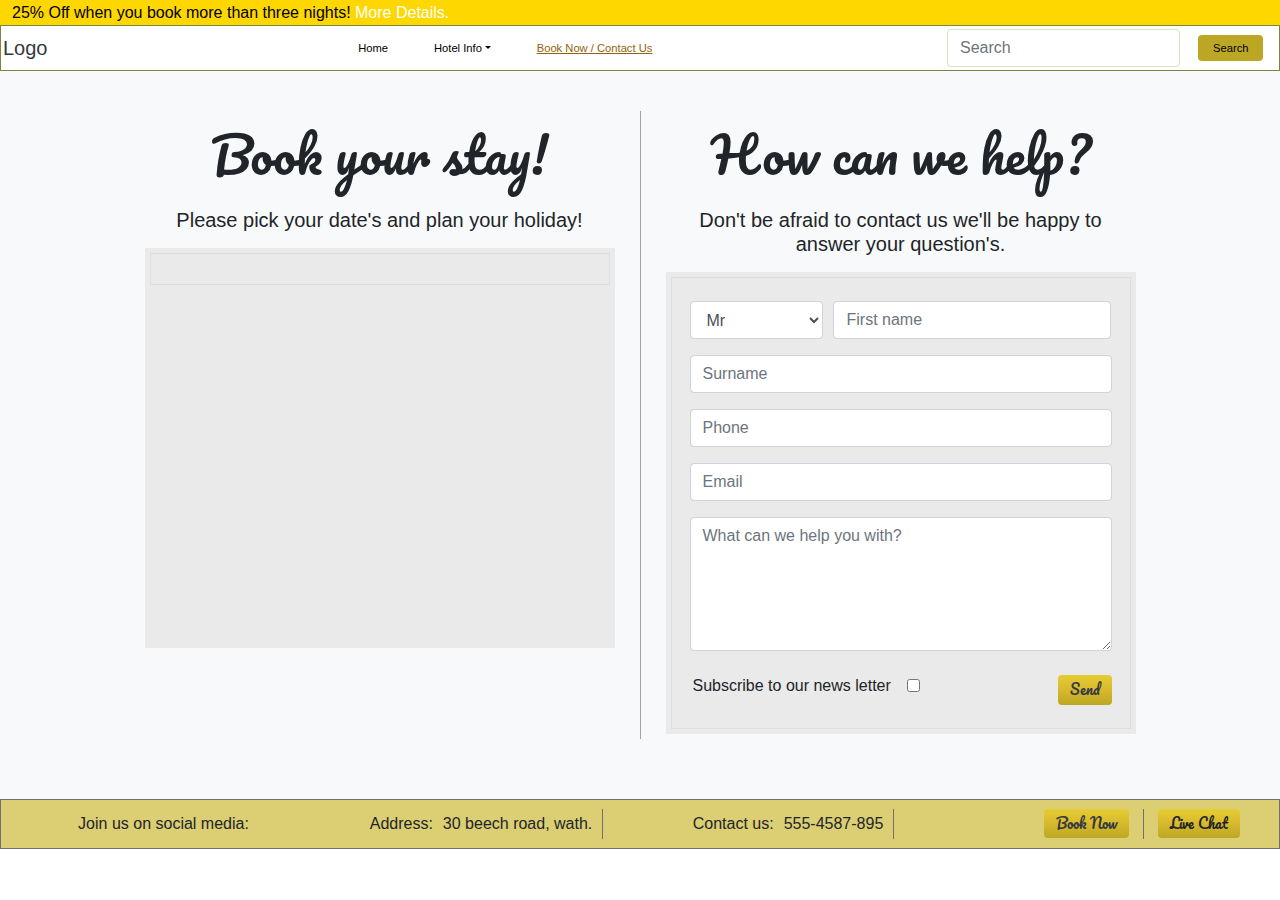
==== commit 3dc191ef: "added the content to the information section on the hotel info page" ====
--- a/book-now.html
+++ b/book-now.html
@@ -152,10 +152,10 @@
                             </div>
                             <div class="form-row p-2">
                                 <div class="d-flex align-items-center">
-                                    <p class="mb-1 ml-2 mr-3">Subscribe to our news letter</p>
+                                    <p class="mb-1 ml-2 mr-3 mt-1">Subscribe to our news letter</p>
                                     <input type="checkbox">
                                 </div>
-                                <div class="col d-flex justify-content-end">
+                                <div class="col d-flex justify-content-end mt-2">
                                     <input type="submit" value="Send" class=" text-dark kings-button" />
                                 </div>
                             </div>
--- a/assets/css/style.css
+++ b/assets/css/style.css
@@ -48,7 +48,6 @@
     justify-content: center;
     cursor: pointer;
     font-size: 0.9em;
-    width: 100px;
 }
 
 .kings-button:hover {
@@ -249,7 +248,7 @@
 
 .landing-review {
     width: 100%;
-    height: 80px;
+    height: 70px;
 }
 
 .main-reviews-button a {
@@ -262,6 +261,57 @@
 .main-reviews-button p {
     color: #D5DCD1;
 }
+
+/*    arrows animation     */
+
+.home-arrow-container {
+    display:flex;
+    justify-content: center;
+    height:60px;
+}
+
+.home-arrow-wrapper {
+	display:inline-block;
+    width:20px;
+    margin-bottom:25px;
+}
+
+.arrow-top {
+	width:10px;
+	height:10px;
+	border-right:solid 2px;
+	border-bottom:solid 2px;
+	transform:rotate(45deg);
+	animation:arrows 1.5s ease-in-out infinite;
+}
+
+.arrow-mid {
+	width:10px;
+	height:10px;
+	border-right:solid 2px;
+	border-bottom:solid 2px;
+	transform:rotate(45deg);
+	animation:arrows 1.5s ease-in-out infinite;
+	animation-delay: 0.5s; 
+}
+
+.arrow-bottom {
+	width:10px;
+	height:10px;
+	border-right:solid 2px;
+	border-bottom:solid 2px;
+	transform:rotate(45deg);
+	animation:arrows 1.5s ease-in-out infinite;
+	animation-delay: 1s; 
+}
+
+@keyframes arrows {
+	0% {border-color:rgb(255,255,255,1);}
+	80% {border-color:rgb(255,255,255,0);}
+	100% {border-color:rgb(255,255,255,0);}
+}
+
+/*   //arrow animation    */
 
 /*   check in dates-form    */
 
@@ -528,11 +578,91 @@
 
 /*    information and prices    */
 
-
+/*   layout for the information section    */ 
+
+.information-half-section {
+    height:200px;
+}
+
+.information-full-section {
+    height:449px;
+}
+
+/*    //layout for the information section    */
+
+/*  cost per night section   */
+
+.room-per-night-container {
+    border:solid 1px #DEDEDE;
+    border-top:solid 4px #8F8436;
+}
+
+.info-dates-wrapper {
+    width:45%;
+}
+
+input[type=date].information-section-date-input {
+    width:100%;
+}
+
+/*   // cost per night section   */
 
 /*   // information and prices   */
 
-/*   reviews portion   */
+/*     packages section     */
+
+.kings-package-section-background {
+    background:url("../images/kings-package-background.png")no-repeat center center;
+    height:670px;
+    background-size:cover;
+    padding:0;
+}
+
+.packages-title {
+    text-decoration:underline;
+}
+
+.packages-color--king {
+    color:#F2C7A2;
+}
+
+.walkers-package-section-background {
+    background:url("../images/walker-package-background.png")no-repeat center center;
+    height:670px;
+    background-size:cover;
+    padding:0;
+    border-top:solid white 1px;
+    border-bottom:solid white 1px;
+}
+
+.packages-color--walkers {
+    color:#EFFFE5;
+}
+
+.fearless-package-section-background {
+    background:url("../images/fearless-package-background.png")no-repeat center center;
+    height:670px;
+    background-size:cover;
+    padding:0;
+}
+
+.packages-color--fearless {
+    color:#DCEAFF;
+}
+
+.packages-color--gold {
+    color:#E5C352;
+}
+
+.packages-alpha-over {
+    background-color:rgba(0,0,0,0.85);
+    padding:15px;
+    height:100%;
+}
+
+/*  //packages section  */
+
+/*  guest reviews portion   */
 
 .review-background-page {
 	background:url("../images/paper-background.png")no-repeat center center;
@@ -580,60 +710,7 @@
 	width:100%;
 }
 
-/*   //reviews portion   */
-
-/*     packages section     */
-
-.kings-package-section-background {
-    background:url("../images/kings-package-background.png")no-repeat center center;
-    height:670px;
-    background-size:cover;
-    padding:0;
-}
-
-.packages-title {
-    text-decoration:underline;
-}
-
-.packages-color--king {
-    color:#F2C7A2;
-}
-
-.walkers-package-section-background {
-    background:url("../images/walker-package-background.png")no-repeat center center;
-    height:670px;
-    background-size:cover;
-    padding:0;
-    border-top:solid white 1px;
-    border-bottom:solid white 1px;
-}
-
-.packages-color--walkers {
-    color:#EFFFE5;
-}
-
-.fearless-package-section-background {
-    background:url("../images/fearless-package-background.png")no-repeat center center;
-    height:670px;
-    background-size:cover;
-    padding:0;
-}
-
-.packages-color--fearless {
-    color:#DCEAFF;
-}
-
-.packages-color--gold {
-    color:#E5C352;
-}
-
-.packages-alpha-over {
-    background-color:rgba(0,0,0,0.85);
-    padding:15px;
-    height:100%;
-}
-
-/*  //packages section  */
+/*   //guest reviews portion   */
 
 /*  --------- //(hotel-info.html)  ---------   */
 
@@ -785,6 +862,10 @@
 
 @media (min-width: 768px) {
     /*  -----  (index.html)   ------ */
+    .home-arrow-container {
+        justify-content:flex-end;
+        margin-right:10px;
+    }
     .checkin-form div {
         margin-right: 30px;
     }
@@ -817,6 +898,8 @@
         justify-content: center;
         padding-left: 40px;
         padding-right: 40px;
+        padding-top: 40px;
+        padding-bottom: 60px;
     }
     .half-section-wrapper {
         display: inline-block;
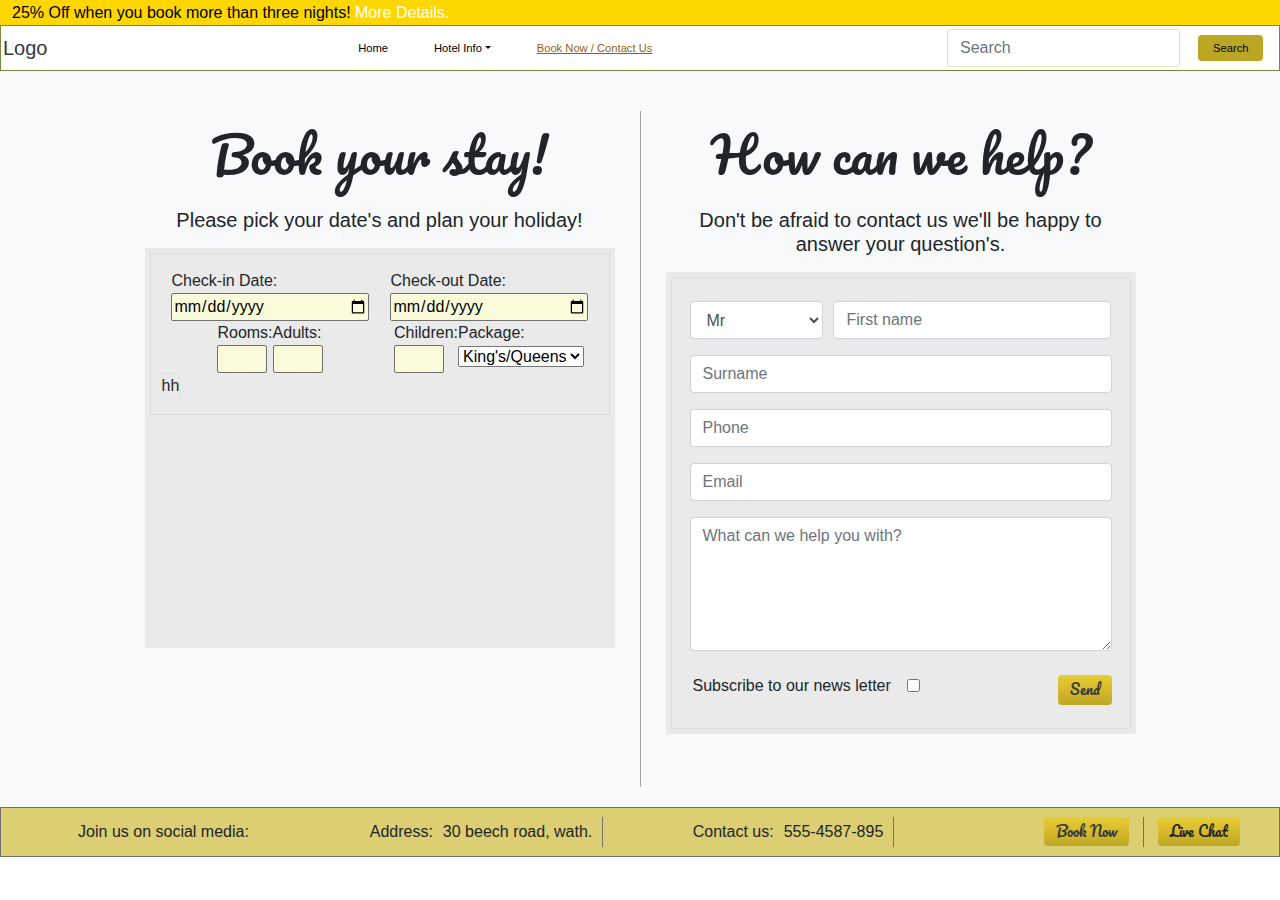
==== commit 590bea0e: "changed images in pictures section and added a few semantic elements" ====
--- a/book-now.html
+++ b/book-now.html
@@ -50,8 +50,8 @@
                                 <div class="dropdown-menu" aria-labelledby="navbarDropdown">
                                     <a class="dropdown-item" href="hotel-info.html#">Pictures</a>
                                     <a class="dropdown-item" href="hotel-info.html#information-page">Info & Prices</a>
-                                    <a class="dropdown-item" href="hotel-info.html#">Faculties</a>
-                                    <a class="dropdown-item" href="hotel-info.html#">Guest reviews</a></a>
+                                    <a class="dropdown-item" href="hotel-info.html#packages">Package</a>
+                                    <a class="dropdown-item" href="hotel-info.html#reviews">Guest reviews</a></a>
                                 </div>
                             </li>
                             <li class="nav-item">
@@ -83,7 +83,48 @@
                 </div>
                 <div class="booknow-section-background">
                     <div class="page-border">
-
+                        <div class="d-flex justify-content-around">
+                            <div class="d-inline-block info-dates-wrapper">
+                                <p class="m-0">Check-in Date:</p>
+                                <input type="date" class="information-section-date-input">
+                            </div>
+                            <div class="d-inline-block info-dates-wrapper">
+                                <p class="m-0">Check-out Date:</p>
+                                <input type="date" class="information-section-date-input">
+                            </div>
+                        </div>
+                        <div class="container-fluid m-0 p-0">
+                            <div class="row m-0 p-0">
+                                <div class="col-6 m-0 d-flex justify-content-center">
+                                    <div>
+                                        <p class="m-0">Rooms:</p>
+                                        <input type="number">
+                                    </div>
+                                    <div>
+                                        <p class="m-0">Adults:</p>
+                                        <input type="number">
+                                    </div>
+                                </div>
+                                <div class="col-6 m-0 d-flex justify-content-center">
+
+                                    <div>
+                                        <p class="m-0">Children:</p>
+                                        <input type="number">
+                                    </div>
+                                    <div>
+                                        <p class="m-0">Package:</p>
+                                        <select>
+                                            <option>King's/Queens</option>
+                                            <option>The Walkers</option>
+                                            <option>The Fearless</option>
+                                        </select>
+                                    </div>
+                                </div>
+                                <div class="border">
+                                    hh
+                                </div>
+                            </div>
+                        </div>
                     </div>
                 </div>
 
@@ -109,7 +150,7 @@
 
                 <!----          contact us form          ---->
 
-                <div class="booknow-section-background">
+                <div class="booknow-section-background mb-5">
                     <div class="page-border">
                         <form>
                             <div class="form-row p-2">
--- a/assets/css/style.css
+++ b/assets/css/style.css
@@ -437,7 +437,9 @@
     display: none;
 }
 
-.pictures-view-on-map {}
+.pictures-view-on-map {
+
+}
 
 .picture-background-overlay-empty {
     height: 5px;
@@ -576,7 +578,7 @@
 
 /*   //  log rating section  */
 
-/*    information and prices    */
+/*    information and prices section    */
 
 /*   layout for the information section    */ 
 
@@ -585,10 +587,19 @@
 }
 
 .information-full-section {
-    height:449px;
+    height:430px;
 }
 
 /*    //layout for the information section    */
+
+/*   landmarks section   */
+
+.landmark-list {
+    margin-top:0px;
+    margin-bottom:0px;
+}
+
+/*  //landmarks section   */
 
 /*  cost per night section   */
 
@@ -607,7 +618,7 @@
 
 /*   // cost per night section   */
 
-/*   // information and prices   */
+/*   // information and prices section  */
 
 /*     packages section     */
 
@@ -899,7 +910,7 @@
         padding-left: 40px;
         padding-right: 40px;
         padding-top: 40px;
-        padding-bottom: 60px;
+        padding-bottom: 20px;
     }
     .half-section-wrapper {
         display: inline-block;
@@ -947,27 +958,39 @@
         margin: 0px 15px;
     }
     /*      //navigation bar     */
+    /*  ------ (hotel-info) ------ */
+    .information-full-section {
+        height:449px;
+    }
+    .landmark-list {
+        margin-top:30px;
+        margin-bottom:30px;
+    }
+    .landmark-list li {
+        line-height:1.6;
+    }
+    .top-information-container {
+        display: inline-block;
+    }
+    .information-vertical-border {
+        border-right: solid green 1px;
+        border-left: solid green 1px;
+    }
+    .walkers-package-section-background {
+        border:none;
+        border-right:solid white 1px;
+        border-left:solid white 1px;
+    }
+    /*  ------ //(hotel-info) ------ */
+}
+
+@media (min-width: 1115px) {
     /*  ------  (index.html) ------ */
     .landing-page-container {
         background: url("../images/main-background.png")no-repeat center center;
         background-position: 43% 50%;
     }
     /*  ------ // (index.html) ------ */
-    /*  ------ (hotel-inf0) ------ */
-    .top-information-container {
-        display: inline-block;
-    }
-    .information-vertical-border {
-        border-right: solid green 1px;
-        border-left: solid green 1px;
-    }
-    .walkers-package-section-background {
-        border:none;
-        border-right:solid white 1px;
-        border-left:solid white 1px;
-    }
-
-    /*  ------ //(hotel-inf0) ------ */
 }
 
 @media (min-width: 1190px) {
@@ -975,7 +998,7 @@
 	background:url("../images/reviews-background.png")no-repeat center center;
 	background-size:cover;
 	height:1100px;
-	padding-left:100px;
+	padding-left:150px;
 	padding-right:150px;
 }
 	.review-container {
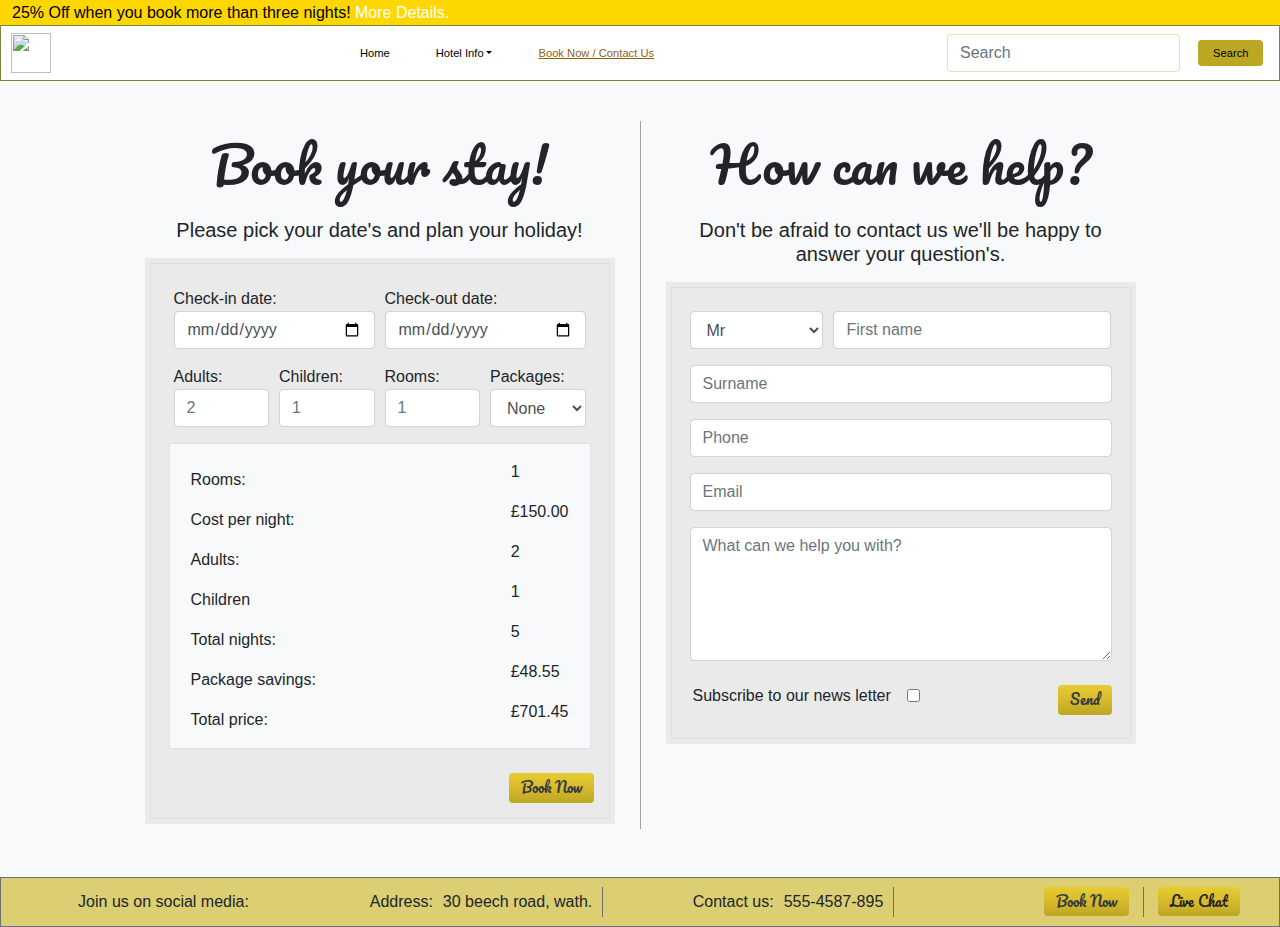
==== commit a163f90a: "added links to the packages section" ====
--- a/book-now.html
+++ b/book-now.html
@@ -28,192 +28,221 @@
 
         <!----       navigation bar    ---->
 
-        <nav class="navbar navbar-expand-lg">
-            <a class="navbar-brand text-dark" href="#">Logo</a>
-            <button class="navbar-toggler" type="button" data-toggle="collapse" data-target="#navbarSupportedContent"
-                aria-controls="navbarSupportedContent" aria-expanded="false" aria-label="Toggle navigation">
-                <i class="fas fa-bars"></i>
-            </button>
-
-            <div class="collapse navbar-collapse" id="navbarSupportedContent">
-                <div class="container-fluid navigation-button-container">
+        <header>
+            <nav class="navbar navbar-expand-lg">
+                <a class="navbar-brand text-dark ml-2" href="#"><img src="assets/images/logo-v2.png"
+                        style="width:40px; height:40px;"></a>
+                <button class="navbar-toggler" type="button" data-toggle="collapse"
+                    data-target="#navbarSupportedContent" aria-controls="navbarSupportedContent" aria-expanded="false"
+                    aria-label="Toggle navigation">
+                    <i class="fas fa-bars"></i>
+                </button>
+
+                <div class="collapse navbar-collapse" id="navbarSupportedContent">
+                    <div class="container-fluid navigation-button-container">
+                        <div>
+                            <ul class="navbar-nav mr-auto">
+                                <li class="nav-item active">
+                                    <a class="nav-link page-button" href="index.html">Home <span
+                                            class="sr-only">(current)</span></a>
+                                </li>
+                                <li class="nav-item dropdown">
+                                    <a class="nav-link dropdown-toggle page-button" href="#" id="navbarDropdown"
+                                        role="button" data-toggle="dropdown" aria-haspopup="true"
+                                        aria-expanded="false">Hotel Info</a>
+                                    <div class="dropdown-menu" aria-labelledby="navbarDropdown">
+                                        <a class="dropdown-item" href="hotel-info.html#">Pictures</a>
+                                        <a class="dropdown-item" href="hotel-info.html#information-page">Info &
+                                            Prices</a>
+                                        <a class="dropdown-item" href="hotel-info.html#packages">Package</a>
+                                        <a class="dropdown-item" href="hotel-info.html#reviews">Guest reviews</a></a>
+                                    </div>
+                                </li>
+                                <li class="nav-item">
+                                    <a class="nav-link active-page-indicator" href="#">Book Now / Contact Us</a>
+                                </li>
+                            </ul>
+                        </div>
+                    </div>
+                    <div class="search-container">
+                        <form class="form-inline my-2 my-lg-0">
+                            <input class="form-control kings-search-box mr-sm-2" type="search" placeholder="Search"
+                                aria-label="Search">
+                            <button class="kings-search-button" type="submit">Search</button>
+                        </form>
+                    </div>
+                </div>
+            </nav>
+        </header>
+
+        <!----      //navigation bar    ---->
+
+        <main>
+            <section class="half-section-container pb-5 contactus-background-image bg-light">
+                <div class="half-section-wrapper">
+
+                    <!----        book now section      ---->
+
                     <div>
-                        <ul class="navbar-nav mr-auto">
-                            <li class="nav-item active">
-                                <a class="nav-link page-button" href="index.html">Home <span
-                                        class="sr-only">(current)</span></a>
-                            </li>
-                            <li class="nav-item dropdown">
-                                <a class="nav-link dropdown-toggle page-button" href="#" id="navbarDropdown"
-                                    role="button" data-toggle="dropdown" aria-haspopup="true"
-                                    aria-expanded="false">Hotel Info</a>
-                                <div class="dropdown-menu" aria-labelledby="navbarDropdown">
-                                    <a class="dropdown-item" href="hotel-info.html#">Pictures</a>
-                                    <a class="dropdown-item" href="hotel-info.html#information-page">Info & Prices</a>
-                                    <a class="dropdown-item" href="hotel-info.html#packages">Package</a>
-                                    <a class="dropdown-item" href="hotel-info.html#reviews">Guest reviews</a></a>
-                                </div>
-                            </li>
-                            <li class="nav-item">
-                                <a class="nav-link active-page-indicator" href="#">Book Now / Contact Us</a>
-                            </li>
-                        </ul>
-                    </div>
-                </div>
-                <div class="search-container">
-                    <form class="form-inline my-2 my-lg-0">
-                        <input class="form-control kings-search-box mr-sm-2" type="search" placeholder="Search"
-                            aria-label="Search">
-                        <button class="kings-search-button" type="submit">Search</button>
-                    </form>
-                </div>
-            </div>
-        </nav>
-
-        <!----      //navigation bar    ---->
-
-        <div class="half-section-container contactus-background-image bg-light">
-            <div class="half-section-wrapper">
-
-                <!----        book now section      ---->
-
-                <div>
-                    <h2 class="text-center p-2 second-title-font">Book your stay!</h2>
-                    <h5 class="text-center p-2">Please pick your date's and plan your holiday!</h5>
-                </div>
-                <div class="booknow-section-background">
-                    <div class="page-border">
-                        <div class="d-flex justify-content-around">
-                            <div class="d-inline-block info-dates-wrapper">
-                                <p class="m-0">Check-in Date:</p>
-                                <input type="date" class="information-section-date-input">
-                            </div>
-                            <div class="d-inline-block info-dates-wrapper">
-                                <p class="m-0">Check-out Date:</p>
-                                <input type="date" class="information-section-date-input">
-                            </div>
-                        </div>
-                        <div class="container-fluid m-0 p-0">
-                            <div class="row m-0 p-0">
-                                <div class="col-6 m-0 d-flex justify-content-center">
-                                    <div>
-                                        <p class="m-0">Rooms:</p>
-                                        <input type="number">
-                                    </div>
-                                    <div>
-                                        <p class="m-0">Adults:</p>
-                                        <input type="number">
-                                    </div>
-                                </div>
-                                <div class="col-6 m-0 d-flex justify-content-center">
-
-                                    <div>
-                                        <p class="m-0">Children:</p>
-                                        <input type="number">
-                                    </div>
-                                    <div>
-                                        <p class="m-0">Package:</p>
-                                        <select>
-                                            <option>King's/Queens</option>
+                        <h2 class="text-center p-2 second-title-font">Book your stay!</h2>
+                        <h5 class="text-center p-2">Please pick your date's and plan your holiday!</h5>
+                    </div>
+
+                    <div class="booknow-section-background">
+                        <div class="page-border">
+                            <form>
+                                <div class="form-row m-0 p-2">
+                                    <div class="col-6">
+                                        <p class="m-0 smaller-mobile-font">Check-in date:</p>
+                                        <input type="date" class="form-control">
+                                    </div>
+                                    <div class="col-6">
+                                        <p class="m-0 smaller-mobile-font">Check-out date:</p>
+                                        <input type="date" class="form-control">
+                                    </div>
+                                </div>
+                                <div class="form-row m-0 p-2">
+                                    <div class="col-3">
+                                        <p class="m-0 smaller-mobile-font">Adults:</p>
+                                        <input type="number" class="form-control" placeholder="2" min="1">
+                                    </div>
+                                    <div class="col-3">
+                                        <p class="m-0 smaller-mobile-font">Children:</p>
+                                        <input type="number" class="form-control" placeholder="1" min="0">
+                                    </div>
+                                    <div class="col-3">
+                                        <p class="m-0 smaller-mobile-font">Rooms:</p>
+                                        <input type="number" class="form-control" placeholder="1" min="1">
+                                    </div>
+                                    <div class="col-3">
+                                        <p class="m-0 smaller-mobile-font">Packages:</p>
+                                        <select class="form-control">
+                                            <option>King's/Queen</option>
                                             <option>The Walkers</option>
                                             <option>The Fearless</option>
+                                            <option selected>None</option>
                                         </select>
                                     </div>
                                 </div>
-                                <div class="border">
-                                    hh
+
+                                <div class="border m-2 bg-light p-3">
+                                <div class="form-row m-0">
+                                    <div class="col-6 mt-2">
+                                        <div>
+                                            <p>Rooms:</p>
+                                            <p>Cost per night:</p>
+                                            <p>Adults:</p>
+                                            <p>Children</p>
+                                            <p>Total nights:</p>
+                                            <p>Package savings:</p>
+                                            <p class="m-0">Total price:</p>
+                                        </div>
+                                    </div>
+                                    <div class="col-6 d-flex justify-content-end">
+                                        <div>
+                                            <p>1</p>
+                                            <p>£150.00</p>
+                                            <p>2</p>
+                                            <p>1</p>
+                                            <p>5</p>
+                                            <p>£48.55</p>
+                                            <p class="m-0">£701.45</p>
+                                        </div>
+                                    </div>
                                 </div>
                             </div>
-                        </div>
-                    </div>
-                </div>
-
-                <!----           //book now section             ---->
-
-            </div>
-
-            <div class="vertical-hr"></div>
-            <hr class="horizontal-hr">
-
-            <div class="half-section-wrapper">
-
-                <!----          contact us header and sub heading          ---->
-
-                <div class="booknow-title-container">
-                    <div>
-                        <h2 class="text-center p-2 second-title-font">How can we help?</h2>
-                        <h5 class="text-center p-2">Don't be afraid to contact us we'll be happy to answer your
-                            question's.</h5>
-                    </div>
-                </div>
-                <!----          //contact us header and sub heading          ---->
-
-                <!----          contact us form          ---->
-
-                <div class="booknow-section-background mb-5">
-                    <div class="page-border">
-                        <form>
-                            <div class="form-row p-2">
-                                <div class="col-4">
-                                    <select id="title" name="country" class="form-control" required />
-                                    <option value="mr">Mr</option>
-                                    <option value="mrs">Mrs</option>
-                                    <option value="miss">Miss</option>
-                                    <option value="ms">Ms</option>
-                                    <option value="dr">Dr</option>
-                                    </select>
-                                </div>
-                                <div class="col-8">
-                                    <input type="text" name="name" placeholder="First name" class="form-control"
-                                        required />
-                                </div>
-                            </div>
-                            <div class="form-row p-2">
-                                <div class="col-12">
-                                    <input type="text" name="surname" placeholder="Surname" class="form-control"
-                                        required />
-                                </div>
-                            </div>
-                            <div class="form-row p-2">
-                                <div class="col">
-                                    <input type="tel" name="tel" placeholder="Phone" class="form-control" required />
-                                </div>
-                            </div>
-                            <div class="form-row p-2">
-                                <div class="col">
-                                    <input type="email" name="email" placeholder="Email" class="form-control"
-                                        required />
-                                </div>
-                            </div>
-                            <div class="form-row p-2">
-                                <div class="col">
-                                    <textarea rows="5" name="message" placeholder="What can we help you with?"
-                                        class="form-control" required /></textarea>
-                                </div>
-                            </div>
-                            <div class="form-row p-2">
-                                <div class="d-flex align-items-center">
-                                    <p class="mb-1 ml-2 mr-3 mt-1">Subscribe to our news letter</p>
-                                    <input type="checkbox">
-                                </div>
-                                <div class="col d-flex justify-content-end mt-2">
-                                    <input type="submit" value="Send" class=" text-dark kings-button" />
-                                </div>
-                            </div>
-                        </form>
-                    </div>
-                </div>
-
-                <!----          //contact us form          ---->
-
-            </div>
-        </div>
-    </div>
-
-    <!----      footer       ---->
-
-    <footer>
-        <div class="footer">
+                                <div class="form-row m-0">
+                                    <div class="col-12 mt-3 d-flex justify-content-end">
+                                        <input type="submit" class="kings-button text-dark" value="Book Now">
+                                    </div>
+                                </div>
+                            </form>
+                        </div>
+                    </div>
+
+                    <!----           //book now section             ---->
+
+                </div>
+
+                <div class="vertical-hr"></div>
+                <hr class="horizontal-hr">
+
+                <div class="half-section-wrapper">
+                    <div class="booknow-title-container">
+                        <div>
+                            <h2 class="text-center p-2 second-title-font">How can we help?</h2>
+                            <h5 class="text-center p-2">Don't be afraid to contact us we'll be happy to answer your
+                                question's.</h5>
+                        </div>
+                    </div>
+
+
+                    <!----          contact us form          ---->
+
+                    <div class="booknow-section-background mb-5">
+                        <div class="page-border">
+                            <form>
+                                <div class="form-row p-2">
+                                    <div class="col-4">
+                                        <select id="title" name="country" class="form-control" required />
+                                        <option value="mr">Mr</option>
+                                        <option value="mrs">Mrs</option>
+                                        <option value="miss">Miss</option>
+                                        <option value="ms">Ms</option>
+                                        <option value="dr">Dr</option>
+                                        </select>
+                                    </div>
+                                    <div class="col-8">
+                                        <input type="text" name="name" placeholder="First name" class="form-control"
+                                            required />
+                                    </div>
+                                </div>
+                                <div class="form-row p-2">
+                                    <div class="col-12">
+                                        <input type="text" name="surname" placeholder="Surname" class="form-control"
+                                            required />
+                                    </div>
+                                </div>
+                                <div class="form-row p-2">
+                                    <div class="col">
+                                        <input type="tel" name="tel" placeholder="Phone" class="form-control"
+                                            required />
+                                    </div>
+                                </div>
+                                <div class="form-row p-2">
+                                    <div class="col">
+                                        <input type="email" name="email" placeholder="Email" class="form-control"
+                                            required />
+                                    </div>
+                                </div>
+                                <div class="form-row p-2">
+                                    <div class="col">
+                                        <textarea rows="5" name="message" placeholder="What can we help you with?"
+                                            class="form-control" required /></textarea>
+                                    </div>
+                                </div>
+                                <div class="form-row p-2">
+                                    <div class="d-flex align-items-center">
+                                        <p class="mb-1 ml-2 mr-3 mt-1">Subscribe to our news letter</p>
+                                        <input type="checkbox">
+                                    </div>
+                                    <div class="col d-flex justify-content-end mt-2">
+                                        <input type="submit" value="Send" class=" text-dark kings-button" />
+                                    </div>
+                                </div>
+                            </form>
+                        </div>
+                    </div>
+
+                    <!----          //contact us form          ---->
+
+                </div>
+            </section>
+        </main>
+
+        <!----      footer       ---->
+
+        <footer>
             <div class="row d-flex align-items-center footer-container">
                 <div class="col-sm-12 col-md-6 col-lg-3 footer-social-container">
                     <p class="d-inline m-0 mx-1">Join us on social media:</p>
@@ -238,10 +267,9 @@
                     <a class="kings-button footer-buttons">Live Chat</a>
                 </div>
             </div>
-        </div>
-    </footer>
-
-    <!----      //footer       ---->
+        </footer>
+
+        <!----      //footer       ---->
 
     </div>
 
--- a/assets/css/style.css
+++ b/assets/css/style.css
@@ -58,10 +58,6 @@
     background-image: linear-gradient(#BBA724, #d8b92d, #e5cd32);
 }
 
-.kings-font {
-    font-family: 'Pacifico', cursive;
-}
-
 .kings-shadow {
     box-shadow: 0px 0px 5px 5px rgba(0, 0, 0, 0.25);
 }
@@ -77,19 +73,19 @@
 
 /*  // icons    */
 
-/*  modal  */
-
-.modal-style {
-    border-top: solid 5px green;
-}
-
-/*  // modal  */
-
 /*    font    */
+
+.kings-font {
+    font-family: 'Pacifico', cursive;
+}
 
 .second-title-font {
     font-family: Pacifico, cursive;
     font-size: 50px;
+}
+
+.smaller-mobile-font {
+    font-size:0.9em;
 }
 
 /*   //font   */
@@ -248,7 +244,7 @@
 
 .landing-review {
     width: 100%;
-    height: 70px;
+    height: 60px;
 }
 
 .main-reviews-button a {
@@ -317,37 +313,15 @@
 
 .landing-dates-container {
     width: 100%;
-    height: 130px;
-    background-color: white;
+    background: linear-gradient(rgb(255, 255, 255),rgba(230,230,230,1));
     border-radius: 10px 10px 0px 0px;
     border: solid #7A873E 1px;
 }
 
-.landing-dates-wrapper {
-    margin: 0 auto;
-}
-
-.checkin-form div {
-    display: inline-block;
-}
-
-.checkin-form div p {
-    margin: 0;
-}
-
-input[type="number"] {
-    width: 50px;
-    border-radius: 2px;
-    border: #707070 solid 1px;
-    background-color: #FAFBDA;
-}
-
-input[type="date"] {
-    width: 150px;
-    border-radius: 2px;
-    border: #707070 solid 1px;
-    background-color: #FAFBDA;
-}
+.home-check-dates-container {
+    width:100%;
+}
+
 
 /*   //check in dates-form    */
 
@@ -437,12 +411,16 @@
     display: none;
 }
 
-.pictures-view-on-map {
-
-}
-
 .picture-background-overlay-empty {
     height: 5px;
+}
+
+.view-on-map {
+   height:70px;
+}
+
+.view-on-map h5 {
+
 }
 
 /*  //  picture section       */
@@ -587,7 +565,7 @@
 }
 
 .information-full-section {
-    height:430px;
+    height:470px;
 }
 
 /*    //layout for the information section    */
@@ -610,10 +588,6 @@
 
 .info-dates-wrapper {
     width:45%;
-}
-
-input[type=date].information-section-date-input {
-    width:100%;
 }
 
 /*   // cost per night section   */
@@ -650,6 +624,10 @@
     color:#EFFFE5;
 }
 
+.walker-package-margin-section {
+    margin-bottom: 75px;
+}
+
 .fearless-package-section-background {
     background:url("../images/fearless-package-background.png")no-repeat center center;
     height:670px;
@@ -657,6 +635,12 @@
     padding:0;
 }
 
+.fearless-container {
+    margin-bottom:150px;
+    margin-left:10px;
+    margin-right:10px; 
+}
+
 .packages-color--fearless {
     color:#DCEAFF;
 }
@@ -667,8 +651,15 @@
 
 .packages-alpha-over {
     background-color:rgba(0,0,0,0.85);
-    padding:15px;
+    padding-right:30px;
+    padding-left:30px;
+    padding-top:10px;
+    padding-bottom:10px;
     height:100%;
+}
+
+.learn-more-modal-button {
+    border:none;
 }
 
 /*  //packages section  */
@@ -691,7 +682,7 @@
 
 .reviews-title {
     position:relative;
-    bottom:50px;
+    bottom:20px;
 }
 
 .review-image-wrapper--green {
@@ -727,8 +718,12 @@
 
 /*  ---------   (book-now.html)  ---------   */
 
+.line-height {
+    line-height: 0.9em;
+}
+
 .contactus-background-image {
-    background:url("../images/contact-page.png")no-repeat bottom center;
+    background:url("../images/mobile-contact-us-background.png")no-repeat bottom right;
     background-size:cover;
 }
 
@@ -742,7 +737,7 @@
 
 /*       footer         */
 
-.footer {
+footer {
     height: 235px;
     background-color: #DCCE73;
     border: solid 1px #707070;
@@ -827,6 +822,10 @@
     margin: 0px 14px;
 }
 
+.footer-buttons:hover {
+    text-decoration:none;
+}
+
 /*      //footer        */
 
 /*     media queries        */
@@ -841,14 +840,15 @@
         display: inline-block;
     }
     /*  ----- // (hotel-info.html)   ------ */
+    /*  -----  (book-now.html)  ------ */
+    .smaller-mobile-font {
+        font-size:1em;
+    }
+    /*  ----- // (book-now.html)  ------ */
 }
 
 @media (min-width: 566px) {
-    /*  -----  (index.html)   ------ */
-    .landing-dates-container {
-        height: 70px;
-    }
-    /*  -----  //(indexo.html)   ------ */
+    
 }
 
 @media (min-width: 640px) {
@@ -869,6 +869,7 @@
         display: flex;
         justify-content: center;
     }
+    
 }
 
 @media (min-width: 768px) {
@@ -895,7 +896,7 @@
         }
     /*  -----  //(hotel-info.html)  ------ */
     /*     footer      */
-    .footer {
+    footer {
         height: 95px;
     }
     /*   //footer     */
@@ -938,8 +939,11 @@
     .desktop-view-picture {
         display: inline-block;
     }
-
     /*  ----- // (hotel-info.html)   ------ */
+    .contactus-background-image {
+        background:url("../images/contact-page.png")no-repeat bottom center;
+        background-size:cover;
+    }
 }
 
 @media (min-width: 992px) {
@@ -958,6 +962,9 @@
         margin: 0px 15px;
     }
     /*      //navigation bar     */
+    .home-check-dates-container {
+        width:600px;
+    }
     /*  ------ (hotel-info) ------ */
     .information-full-section {
         height:449px;
@@ -1003,12 +1010,15 @@
 }
 	.review-container {
 		padding-top:220px;
-	}
+    }
+    .reviews-title {
+        bottom:50px;
+    }
 }
 
 @media (min-width: 1200px) {
     /*         footer         */
-    .footer {
+    footer {
         height: 50px;
     }
     .footer-socaial-container {
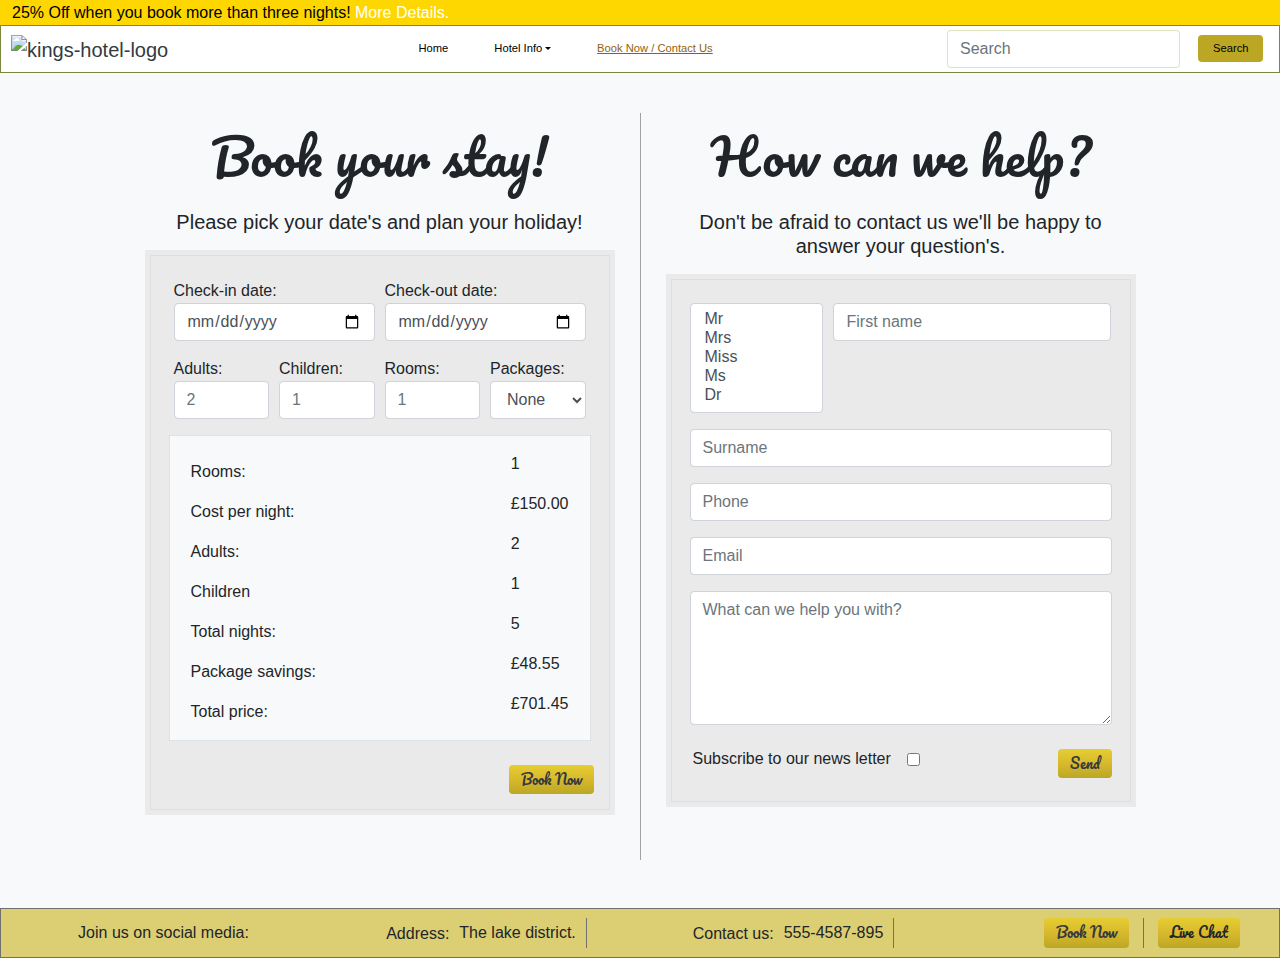
==== commit 21e2cfe0: "run the files through the code validator and fixed errors" ====
--- a/book-now.html
+++ b/book-now.html
@@ -9,7 +9,7 @@
         integrity="sha384-ggOyR0iXCbMQv3Xipma34MD+dH/1fQ784/j6cY/iJTQUOhcWr7x9JvoRxT2MZw1T" crossorigin="anonymous">
     <link rel="stylesheet" href="https://use.fontawesome.com/releases/v5.8.2/css/all.css"
         integrity="sha384-oS3vJWv+0UjzBfQzYUhtDYW+Pj2yciDJxpsK1OYPAYjqT085Qq/1cq5FLXAZQ7Ay" crossorigin="anonymous">
-    <link href="https://fonts.googleapis.com/css?family=Pacifico|Playfair+Display|Viga&display=swap" rel="stylesheet">
+        <link href="https://fonts.googleapis.com/css?family=Pacifico&display=swap" rel="stylesheet">
     <link rel="stylesheet" href="assets/css/style.css" type="text/css" />
     <title>Document</title>
 </head>
@@ -18,20 +18,20 @@
 
     <div class="page-container">
 
-        <!----        on sale        ---->
+        <!--        on sale        -->
 
         <div class="on-sale align-items-center d-none d-md-flex">
-            <p>25% Off when you book more than three nights! <span>More Details.</span></p>
+            <a href="#">25% Off when you book more than three nights! <span>More Details.</span></a>
         </div>
 
-        <!----       //on sale        ---->
-
-        <!----       navigation bar    ---->
+        <!--       //on sale        -->
+
+        <!--       navigation bar    -->
 
         <header>
             <nav class="navbar navbar-expand-lg">
-                <a class="navbar-brand text-dark ml-2" href="#"><img src="assets/images/logo-v2.png"
-                        style="width:40px; height:40px;"></a>
+                <a class="navbar-brand text-dark ml-2" href="index.html"><img src="assets/images/logo-v2.png"
+                        style="width:40px; height:40px;" alt="kings-hotel-logo"></a>
                 <button class="navbar-toggler" type="button" data-toggle="collapse"
                     data-target="#navbarSupportedContent" aria-controls="navbarSupportedContent" aria-expanded="false"
                     aria-label="Toggle navigation">
@@ -43,8 +43,7 @@
                         <div>
                             <ul class="navbar-nav mr-auto">
                                 <li class="nav-item active">
-                                    <a class="nav-link page-button" href="index.html">Home <span
-                                            class="sr-only">(current)</span></a>
+                                    <a class="nav-link page-button" href="index.html">Home</a>
                                 </li>
                                 <li class="nav-item dropdown">
                                     <a class="nav-link dropdown-toggle page-button" href="#" id="navbarDropdown"
@@ -55,11 +54,12 @@
                                         <a class="dropdown-item" href="hotel-info.html#information-page">Info &
                                             Prices</a>
                                         <a class="dropdown-item" href="hotel-info.html#packages">Package</a>
-                                        <a class="dropdown-item" href="hotel-info.html#reviews">Guest reviews</a></a>
+                                        <a class="dropdown-item" href="hotel-info.html#reviews">Guest reviews</a>
                                     </div>
                                 </li>
                                 <li class="nav-item">
-                                    <a class="nav-link active-page-indicator" href="#">Book Now / Contact Us</a>
+                                    <a class="nav-link active-page-indicator" href="#">Book Now / Contact Us<span
+                                            class="sr-only">(current)</span></a>
                                 </li>
                             </ul>
                         </div>
@@ -75,13 +75,13 @@
             </nav>
         </header>
 
-        <!----      //navigation bar    ---->
+        <!--      //navigation bar    -->
 
         <main>
             <section class="half-section-container pb-5 contactus-background-image bg-light">
                 <div class="half-section-wrapper">
 
-                    <!----        book now section      ---->
+                    <!--        book now section      -->
 
                     <div>
                         <h2 class="text-center p-2 second-title-font">Book your stay!</h2>
@@ -94,63 +94,64 @@
                                 <div class="form-row m-0 p-2">
                                     <div class="col-6">
                                         <p class="m-0 smaller-mobile-font">Check-in date:</p>
-                                        <input type="date" class="form-control">
+                                        <input type="date" class="form-control" name="date-in">
                                     </div>
                                     <div class="col-6">
                                         <p class="m-0 smaller-mobile-font">Check-out date:</p>
-                                        <input type="date" class="form-control">
+                                        <input type="date" class="form-control" name="date-out">
                                     </div>
                                 </div>
                                 <div class="form-row m-0 p-2">
                                     <div class="col-3">
                                         <p class="m-0 smaller-mobile-font">Adults:</p>
-                                        <input type="number" class="form-control" placeholder="2" min="1">
+                                        <input type="number" class="form-control" placeholder="2" min="1" name="adults">
                                     </div>
                                     <div class="col-3">
                                         <p class="m-0 smaller-mobile-font">Children:</p>
-                                        <input type="number" class="form-control" placeholder="1" min="0">
+                                        <input type="number" class="form-control" placeholder="1" min="0"
+                                            name="children">
                                     </div>
                                     <div class="col-3">
                                         <p class="m-0 smaller-mobile-font">Rooms:</p>
-                                        <input type="number" class="form-control" placeholder="1" min="1">
+                                        <input type="number" class="form-control" placeholder="1" min="1" name="rooms">
                                     </div>
                                     <div class="col-3">
                                         <p class="m-0 smaller-mobile-font">Packages:</p>
-                                        <select class="form-control">
-                                            <option>King's/Queen</option>
-                                            <option>The Walkers</option>
-                                            <option>The Fearless</option>
-                                            <option selected>None</option>
+                                        <select name="packages" class="form-control">
+                                            <option value="kings/queens">King's/Queen</option>
+                                            <option value="walkers">The Walkers</option>
+                                            <option value="fearless">The Fearless</option>
+                                            <option value="none" selected>None</option>
                                         </select>
                                     </div>
                                 </div>
 
                                 <div class="border m-2 bg-light p-3">
-                                <div class="form-row m-0">
-                                    <div class="col-6 mt-2">
-                                        <div>
-                                            <p>Rooms:</p>
-                                            <p>Cost per night:</p>
-                                            <p>Adults:</p>
-                                            <p>Children</p>
-                                            <p>Total nights:</p>
-                                            <p>Package savings:</p>
-                                            <p class="m-0">Total price:</p>
+                                    <div class="form-row m-0">
+                                        <div class="col-6 mt-2">
+                                            <div>
+                                                <p>Rooms:</p>
+                                                <p>Cost per night:</p>
+                                                <p>Adults:</p>
+                                                <p>Children</p>
+                                                <p>Total nights:</p>
+                                                <p>Package savings:</p>
+                                                <p class="m-0">Total price:</p>
+                                            </div>
                                         </div>
-                                    </div>
-                                    <div class="col-6 d-flex justify-content-end">
-                                        <div>
-                                            <p>1</p>
-                                            <p>£150.00</p>
-                                            <p>2</p>
-                                            <p>1</p>
-                                            <p>5</p>
-                                            <p>£48.55</p>
-                                            <p class="m-0">£701.45</p>
+                                        <div class="col-6 d-flex justify-content-end">
+                                            <div>
+                                                <p>1</p>
+                                                <p>£150.00</p>
+                                                <p>2</p>
+                                                <p>1</p>
+                                                <p>5</p>
+                                                <p>£48.55</p>
+                                                <p class="m-0">£701.45</p>
+                                            </div>
                                         </div>
                                     </div>
                                 </div>
-                            </div>
                                 <div class="form-row m-0">
                                     <div class="col-12 mt-3 d-flex justify-content-end">
                                         <input type="submit" class="kings-button text-dark" value="Book Now">
@@ -160,12 +161,14 @@
                         </div>
                     </div>
 
-                    <!----           //book now section             ---->
+                    <!--           //book now section             -->
 
                 </div>
 
                 <div class="vertical-hr"></div>
                 <hr class="horizontal-hr">
+
+                <!--          contact us form          -->
 
                 <div class="half-section-wrapper">
                     <div class="booknow-title-container">
@@ -176,15 +179,12 @@
                         </div>
                     </div>
 
-
-                    <!----          contact us form          ---->
-
                     <div class="booknow-section-background mb-5">
                         <div class="page-border">
                             <form>
                                 <div class="form-row p-2">
                                     <div class="col-4">
-                                        <select id="title" name="country" class="form-control" required />
+                                        <select class="form-control" name="title" size="5" required>
                                         <option value="mr">Mr</option>
                                         <option value="mrs">Mrs</option>
                                         <option value="miss">Miss</option>
@@ -205,7 +205,7 @@
                                 </div>
                                 <div class="form-row p-2">
                                     <div class="col">
-                                        <input type="tel" name="tel" placeholder="Phone" class="form-control"
+                                        <input type="tel" name="telephone" placeholder="Phone" class="form-control"
                                             required />
                                     </div>
                                 </div>
@@ -218,13 +218,13 @@
                                 <div class="form-row p-2">
                                     <div class="col">
                                         <textarea rows="5" name="message" placeholder="What can we help you with?"
-                                            class="form-control" required /></textarea>
+                                            class="form-control" required></textarea>
                                     </div>
                                 </div>
                                 <div class="form-row p-2">
                                     <div class="d-flex align-items-center">
                                         <p class="mb-1 ml-2 mr-3 mt-1">Subscribe to our news letter</p>
-                                        <input type="checkbox">
+                                        <input type="checkbox" name="news-letter" value="true">
                                     </div>
                                     <div class="col d-flex justify-content-end mt-2">
                                         <input type="submit" value="Send" class=" text-dark kings-button" />
@@ -234,26 +234,29 @@
                         </div>
                     </div>
 
-                    <!----          //contact us form          ---->
+                    <!--          //contact us form          -->
 
                 </div>
             </section>
         </main>
 
-        <!----      footer       ---->
+        <!--      footer       -->
 
         <footer>
             <div class="row d-flex align-items-center footer-container">
                 <div class="col-sm-12 col-md-6 col-lg-3 footer-social-container">
                     <p class="d-inline m-0 mx-1">Join us on social media:</p>
-                    <i class="fab fa-facebook-square mx-1"></i>
-                    <i class="fab fa-pinterest-square mx-1"></i>
-                    <i class="fab fa-twitter-square mx-1"></i>
-                    <i class="fab fa-instagram mx-1"></i>
+                    <a href="https://en-gb.facebook.com/" target="_blank"><i
+                            class="fab fa-facebook-square mx-1"></i></a>
+                    <a target="_blank" href="https://www.pinterest.co.uk/"><i
+                            class="fab fa-pinterest-square mx-1"></i></a>
+                    <a target="_blank" href="https://twitter.com/?lang=en-gb"><i
+                            class="fab fa-twitter-square mx-1"></i></a>
+                    <a target="_blank" href="https://www.instagram.com/?hl=en"><i class="fab fa-instagram mx-1"></i></a>
                 </div>
                 <div class="col-sm-12 col-md-6 col-lg-3 footer-address-container">
                     <h6 class="m-0">Address:</h6>
-                    <p>30 beech road, wath.</p>
+                    <p>The lake district.</p>
                     <div class="footer-divider"></div>
                 </div>
                 <div class="col-sm-12 col-md-6 col-lg-3 footer-contact-container">
@@ -269,11 +272,11 @@
             </div>
         </footer>
 
-        <!----      //footer       ---->
+        <!--      //footer       -->
 
     </div>
 
-    <!----     bootstrap js  ---->
+    <!--     bootstrap js  -->
 
     <script src="https://code.jquery.com/jquery-3.3.1.slim.min.js"
         integrity="sha384-q8i/X+965DzO0rT7abK41JStQIAqVgRVzpbzo5smXKp4YfRvH+8abtTE1Pi6jizo"
@@ -285,7 +288,7 @@
         integrity="sha384-JjSmVgyd0p3pXB1rRibZUAYoIIy6OrQ6VrjIEaFf/nJGzIxFDsf4x0xIM+B07jRM"
         crossorigin="anonymous"></script>
 
-    <!----     //bootstrap js  ---->
+    <!--     //bootstrap js  -->
 
 </body>
 
--- a/assets/css/style.css
+++ b/assets/css/style.css
@@ -3,6 +3,10 @@
 }
 
 /*     generic    */
+
+i {
+    transition:all 1s;
+}
 
 /*      layout     */
 
@@ -52,6 +56,7 @@
 
 .kings-button:hover {
     background-image: linear-gradient(#e0c82c, #e0c82c, #e0c82c);
+    text-decoration:none;
 }
 
 .kings-button:active {
@@ -101,7 +106,7 @@
     display: flex;
 }
 
-.on-sale p {
+.on-sale a {
     color: #FEE997;
     margin: 12px;
 }
@@ -112,14 +117,17 @@
 
 .on-sale:hover {
     background-color:gold;
-}
-
-.on-sale:hover p {
+    text-decoration:none;
+}
+
+.on-sale:hover a {
     color: black;
+    text-decoration:none;
 }
 
 .on-sale:hover span {
     color: white;
+    text-decoration:none;
 }
 
 /*      //on sale       */
@@ -254,7 +262,7 @@
     color: white;
 }
 
-.main-reviews-button p {
+.main-reviews-button h6 {
     color: #D5DCD1;
 }
 
@@ -529,10 +537,6 @@
 
 /*  //  rating title container top    */
 
-/*      rating indicators top       */
-
-/*   // rating indicators top       */
-
 /*      rating title container bottom  (Mobile only)  */
 
 .rating-title-container-bottom {
@@ -550,15 +554,9 @@
 
 /*  //  rating title container bottom  (Mobile only)  */
 
-/*      rating indicators bottom   (Mobile only)    */
-
-/*   // rating indicators bottom   (Mobile only)    */
-
 /*   //  log rating section  */
 
 /*    information and prices section    */
-
-/*   layout for the information section    */ 
 
 .information-half-section {
     height:200px;
@@ -568,16 +566,19 @@
     height:470px;
 }
 
-/*    //layout for the information section    */
-
-/*   landmarks section   */
-
 .landmark-list {
+    padding:15px;
     margin-top:0px;
     margin-bottom:0px;
 }
 
-/*  //landmarks section   */
+.no-bullet-points {
+    list-style: none;
+}
+
+.no-bullet-points li i {
+    margin-right:8px;
+}
 
 /*  cost per night section   */
 
@@ -636,7 +637,7 @@
 }
 
 .fearless-container {
-    margin-bottom:150px;
+    margin-bottom:125px;
     margin-left:10px;
     margin-right:10px; 
 }
@@ -647,6 +648,18 @@
 
 .packages-color--gold {
     color:#E5C352;
+    transition:all 1s;
+}
+
+.packages-color--gold-button:hover {
+    color:#feffe3;
+    text-decoration:none;
+}
+
+.packages-color--gold-button:hover i {
+    color:#feffe3;
+    text-decoration:none;
+    transform: rotate(180deg)
 }
 
 .packages-alpha-over {
